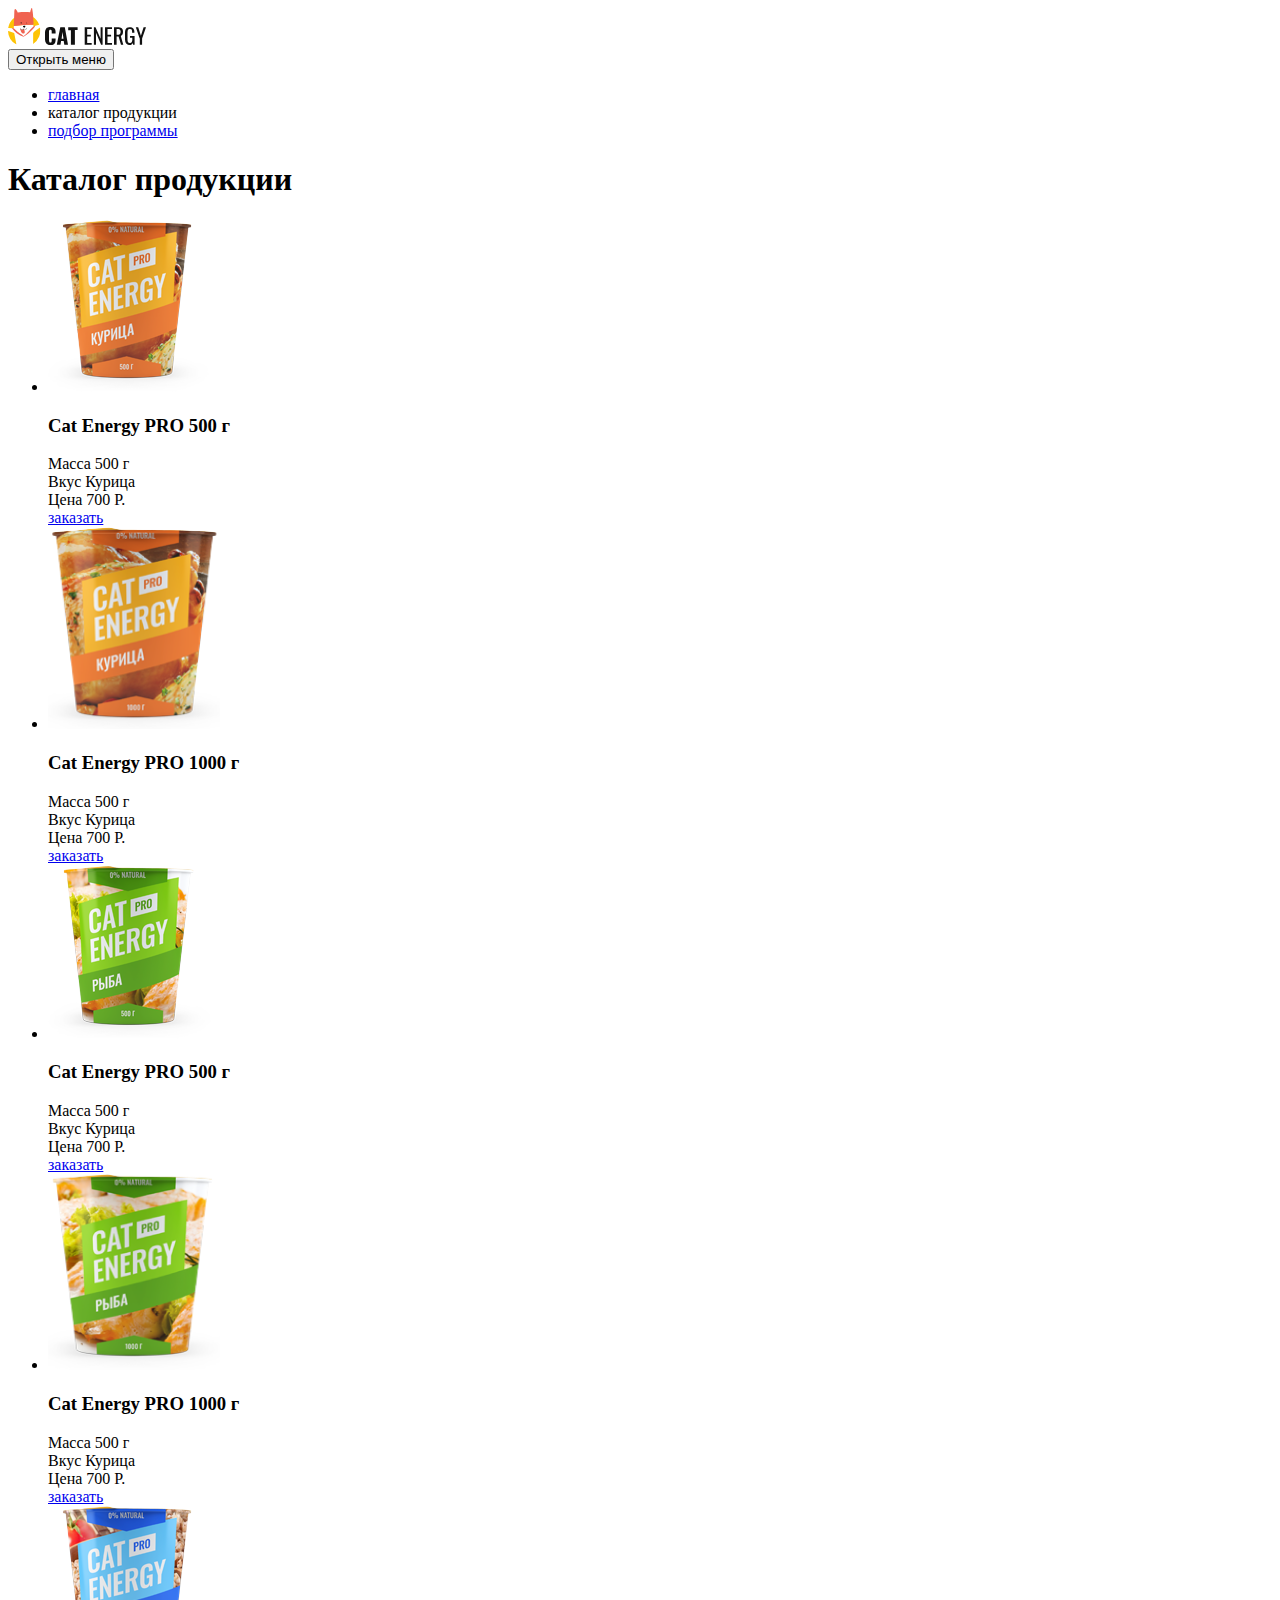
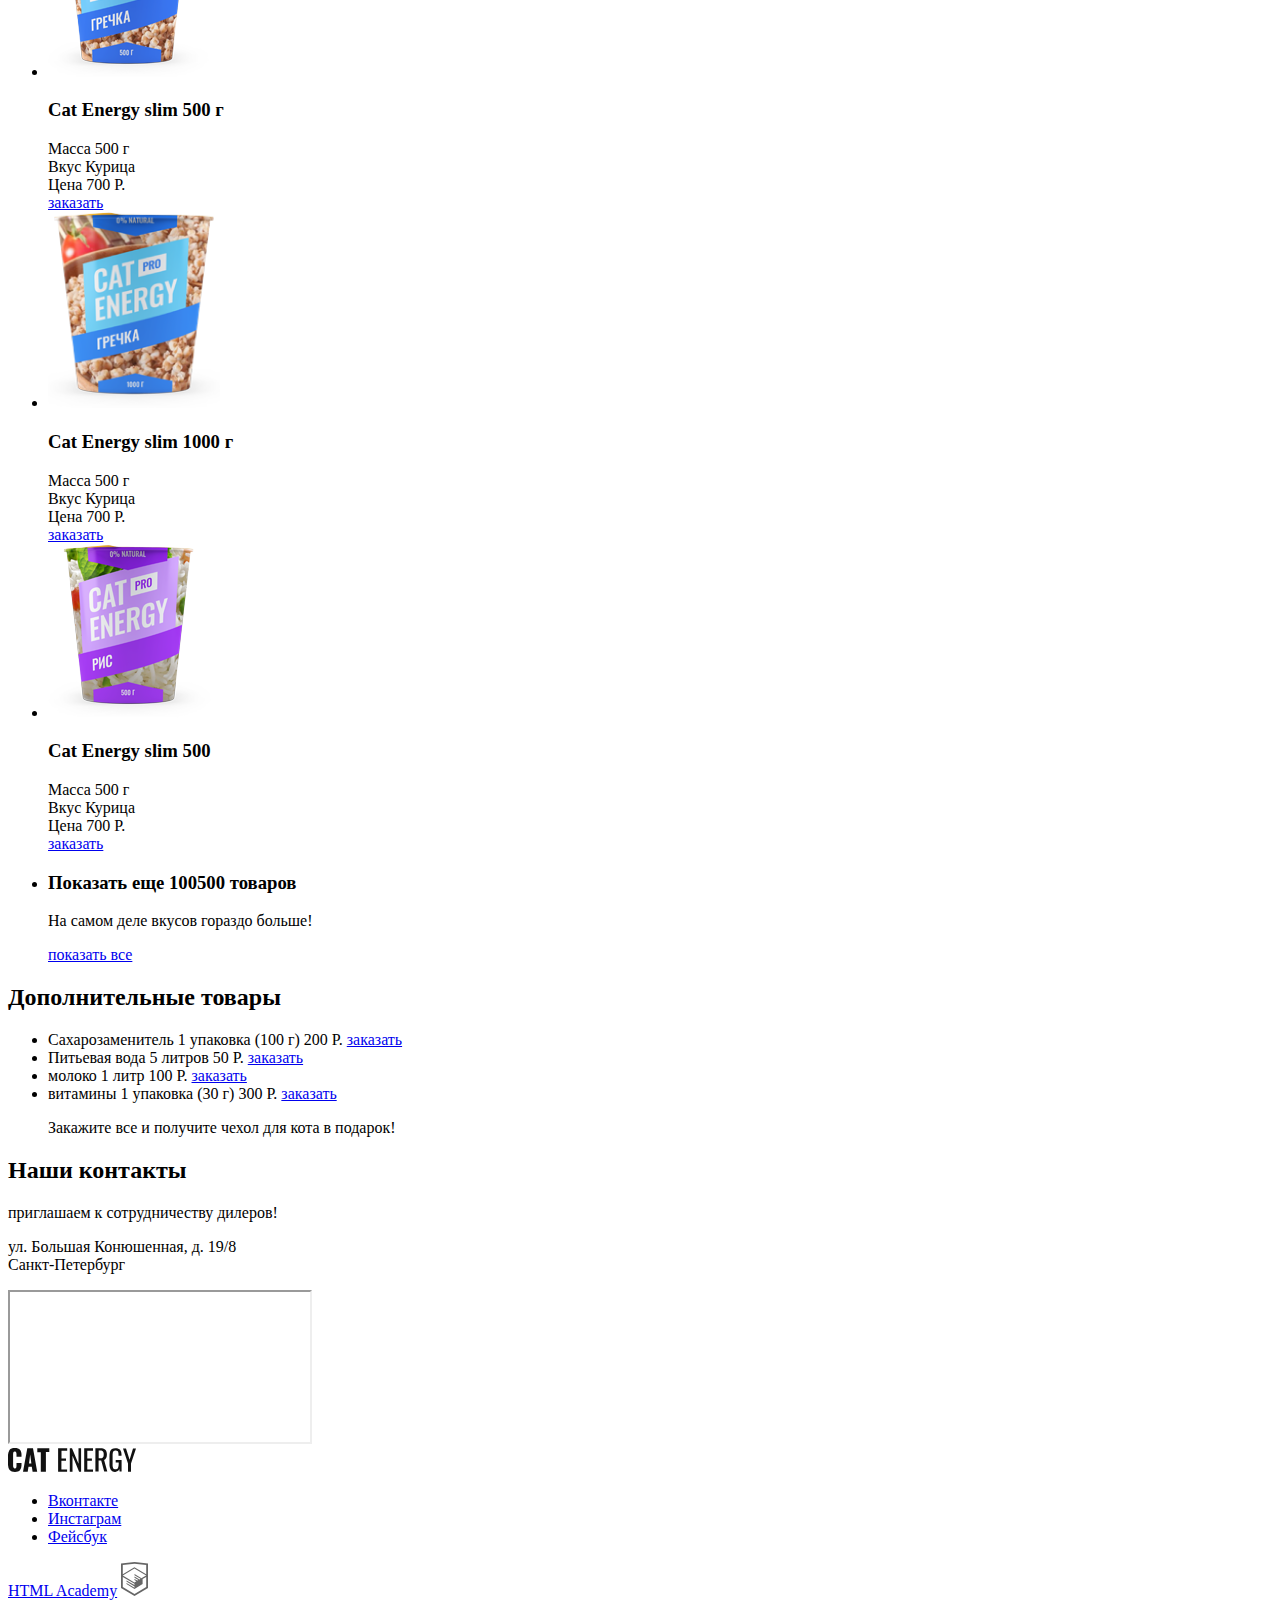
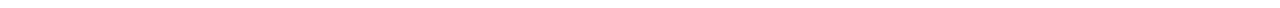
==== source/catalog.html @ 4ee5273d "Разметка внутренних страниц" ====
<!DOCTYPE html>
<html class="page" lang="ru">
  <head>
    <meta charset="utf-8">
    <title>Cat Energy</title>
  </head>
  <body class="page__body wrapper">
    <header class="page-header">
      <a class="page-header__logo">
        <img src="img/header-logo.svg" width="33" height="37" alt="Логотип Cat Energy">
      </a>
      <a class="page-header__logo-two">
        <img src="img/logo-two.svg" alt="Cat Energy">
      </a>
      <nav class="main-nav">
        <button class="main-nav__toggle" type="button">
          <span class="visually-hidden">Открыть меню</span>
        </button>
        <ul class="main-nav__list site-list list-reset">
          <li class="site-list__item">
            <a href="index.html">главная</a>
          </li>
          <li class="site-list__item site-list__item--active">
            <a>каталог продукции</a>
          </li>
          <li class="site-list__item">
            <a href="form.html">подбор программы</a>
          </li>
        </ul>
      </nav>
    </header>
    <main class="main-inner">
      <h1 class="main-inner__title">Каталог продукции</h1>
      <section class="catalog">
        <ul class="catalog__list list-reset">
          <li class="catalog__card">
            <img src="img/catalog/pro-chicken-small.png" alt="Cat Energy PRO 500 г">
            <h3 class="catalog__card-title">Cat Energy PRO 500 г</h3>
            <div class="catalog__card-rows">
              <span class="volume">Масса</span>
              <span class="volume-number">500 г</span>
            </div>
            <div class="catalog__card-rows">
              <span class="taste">Вкус</span>
              <span class="menu">Курица</span>
            </div>
            <div class="catalog__card-rows">
              <span class="price">Цена</span>
              <span class="price-number">700 Р.</span>
            </div>
            <a class="catalog__card-button button-catalog" href="#">заказать</a>
          </li>
          <li class="catalog__card">
            <img src="img/catalog/pro-chicken-big.png" alt="Cat Energy PRO 1000 г">
            <h3 class="catalog__card-title">Cat Energy PRO 1000 г</h3>
            <div class="catalog__card-rows">
              <span class="volume">Масса</span>
              <span class="volume-number">500 г</span>
            </div>
            <div class="catalog__card-rows">
              <span class="taste">Вкус</span>
              <span class="menu">Курица</span>
            </div>
            <div class="catalog__card-rows">
              <span class="price">Цена</span>
              <span class="price-number">700 Р.</span>
            </div>
            <a class="catalog__card-button button-catalog" href="#">заказать</a>
          </li>
          <li class="catalog__card">
            <img src="img/catalog/pro-fish-small.png" alt="Cat Energy PRO 500 г">
            <h3 class="catalog__card-title">Cat Energy PRO 500 г</h3>
            <div class="catalog__card-rows">
              <span class="volume">Масса</span>
              <span class="volume-number">500 г</span>
            </div>
            <div class="catalog__card-rows">
              <span class="taste">Вкус</span>
              <span class="menu">Курица</span>
            </div>
            <div class="catalog__card-rows">
              <span class="price">Цена</span>
              <span class="price-number">700 Р.</span>
            </div>
            <a class="catalog__card-button button-catalog" href="#">заказать</a>
          </li>
          <li class="catalog__card">
            <img src="img/catalog/pro-fish-big.png" alt="Cat Energy PRO 1000 г">
            <h3 class="catalog__card-title">Cat Energy PRO 1000 г</h3>
            <div class="catalog__card-rows">
              <span class="volume">Масса</span>
              <span class="volume-number">500 г</span>
            </div>
            <div class="catalog__card-rows">
              <span class="taste">Вкус</span>
              <span class="menu">Курица</span>
            </div>
            <div class="catalog__card-rows">
              <span class="price">Цена</span>
              <span class="price-number">700 Р.</span>
            </div>
            <a class="catalog__card-button button-catalog" href="#">заказать</a>
          </li>
          <li class="catalog__card">
            <img src="img/catalog/slim-buckwheat-small.png" alt="Cat Energy slim 500 г">
            <h3 class="catalog__card-title">Cat Energy slim 500 г</h3>
            <div class="catalog__card-rows">
              <span class="volume">Масса</span>
              <span class="volume-number">500 г</span>
            </div>
            <div class="catalog__card-rows">
              <span class="taste">Вкус</span>
              <span class="menu">Курица</span>
            </div>
            <div class="catalog__card-rows">
              <span class="price">Цена</span>
              <span class="price-number">700 Р.</span>
            </div>
            <a class="catalog__card-button button-catalog" href="#">заказать</a>
          </li>
          <li class="catalog__card">
            <img src="img/catalog/slim-buckwheat-big.png" alt="Cat Energy slim 1000 г">
            <h3 class="catalog__card-title">Cat Energy slim 1000 г</h3>
            <div class="catalog__card-rows">
              <span class="volume">Масса</span>
              <span class="volume-number">500 г</span>
            </div>
            <div class="catalog__card-rows">
              <span class="taste">Вкус</span>
              <span class="menu">Курица</span>
            </div>
            <div class="catalog__card-rows">
              <span class="price">Цена</span>
              <span class="price-number">700 Р.</span>
            </div>
            <a class="catalog__card-button button-catalog" href="#">заказать</a>
          </li>
          <li class="catalog__card">
            <img src="img/catalog/slim-rice-small.png" alt="Cat Energy slim 500 г">
            <h3 class="catalog__card-title">Cat Energy slim 500</h3>
            <div class="catalog__card-rows">
              <span class="volume">Масса</span>
              <span class="volume-number">500 г</span>
            </div>
            <div class="catalog__card-rows">
              <span class="taste">Вкус</span>
              <span class="menu">Курица</span>
            </div>
            <div class="catalog__card-rows">
              <span class="price">Цена</span>
              <span class="price-number">700 Р.</span>
            </div>
            <a class="catalog__card-button button-catalog" href="#">заказать</a>
          </li>
          <li class="catalog__card catalog__card--show">
            <h3 class="catalog__card-title catalog__card-title--show">Показать еще 100500 товаров</h3>
            <p class="catalog__card-text">На самом деле вкусов гораздо больше!</p>
            <a class="catalog__card-button button-catalog--show" href="#">показать все</a>
          </li>
        </ul>
      </section>
      <section class="extra-products">
        <h2 class="extra-products__title">Дополнительные товары</h2>
        <ul class="extra-products__list list-reset">
          <li class="extra-products__item">
            <span class="extra-products__item-title">Сахарозаменитель</span>
            <span class="extra-products__item-volume">1 упаковка (100 г)</span>
            <span class="extra-products__item-price">200 Р.</span>
            <a class="catalog__card-button extra-products__button" href="#">заказать</a>
          </li>
          <li class="extra-products__item">
            <span class="extra-products__item-title">Питьевая вода</span>
            <span class="extra-products__item-volume">5 литров</span>
            <span class="extra-products__item-price">50 Р.</span>
            <a class="catalog__card-button extra-products__button" href="#">заказать</a>
          </li>
          <li class="extra-products__item">
            <span class="extra-products__item-title">молоко</span>
            <span class="extra-products__item-volume">1 литр</span>
            <span class="extra-products__item-price">100 Р.</span>
            <a class="catalog__card-button extra-products__button" href="#">заказать</a>
          </li>
          <li class="extra-products__item">
            <span class="extra-products__item-title">витамины</span>
            <span class="extra-products__item-volume">1 упаковка (30 г)</span>
            <span class="extra-products__item-price">300 Р.</span>
            <a class="catalog__card-button extra-products__button" href="#">заказать</a>
          </li>
          <div class="order-all">
            <p class="order-all__text">Закажите все и получите чехол для кота в подарок!</p>
          </div>
        </ul>
      </section>
    </main>
    <footer class="page-footer">
      <section class="contacts">
        <h2 class="visually-hidden">Наши контакты</h2>
        <div class="contacts__position">
          <p class="contacts__text">приглашаем к сотрудничеству дилеров!</p>
          <p class="contacts__address">ул. Большая Конюшенная, д. 19/8<br> Санкт-Петербург</p>
        </div>
      </section>
      <div class="page-footer__location">
        <iframe src="//www.google.com/maps/embed?pb=!1m18!1m12!1m3!1d1998.629461548045!2d30.32322444236962!3d59.93829048456305!2m3!1f0!2f0!3f0!3m2!1i1024!2i768!4f13.1!3m3!1m2!1s0x4696310fca145cc1%3A0x42b32648d8238007!2z0JHQvtC70YzRiNCw0Y8g0JrQvtC90Y7RiNC10L3QvdCw0Y8g0YPQuy4sIDE5LzgsINCh0LDQvdC60YIt0J_QtdGC0LXRgNCx0YPRgNCzLCAxOTExODY!5e0!3m2!1sru!2sru!4v1638036275535!5m2!1sru!2sru" allowfullscreen="" loading="lazy"></iframe>
      </div>
      <a class="page-footer__logo">
        <img src="img/footer-logo.svg" alt="Cat Energy">
      </a>
      <div class="page-footer__social social">
        <ul class="social__list list-reset">
          <li class="social__item">
            <a class="social__link social__link--vkontakte" href="https://vk.com/htmlacademy">Вконтакте</a>
          </li>
          <li class="social__item">
            <a class="social__link social__link--instagram" href="https://www.instagram.com/htmlacademy">Инстаграм</a>
          </li>
          <li class="social__item">
            <a class="social__link social__link--facebook" href="https://www.facebook.com/htmlacademy">Фейсбук</a>
          </li>
        </ul>
      </div>
      <div class="page-footer__copyright copyright">
        <a class="copyright__link" href="https://htmlacademy.ru/intensive/adaptive">HTML Academy</a>
        <a class="copyright__link-logo" href="https://htmlacademy.ru/intensive/adaptive">
          <img src="img/footer-logo-html.svg" alt="Логотип HTML Academy">
        </a>
      </div>
    </footer>
  </body>
</html>
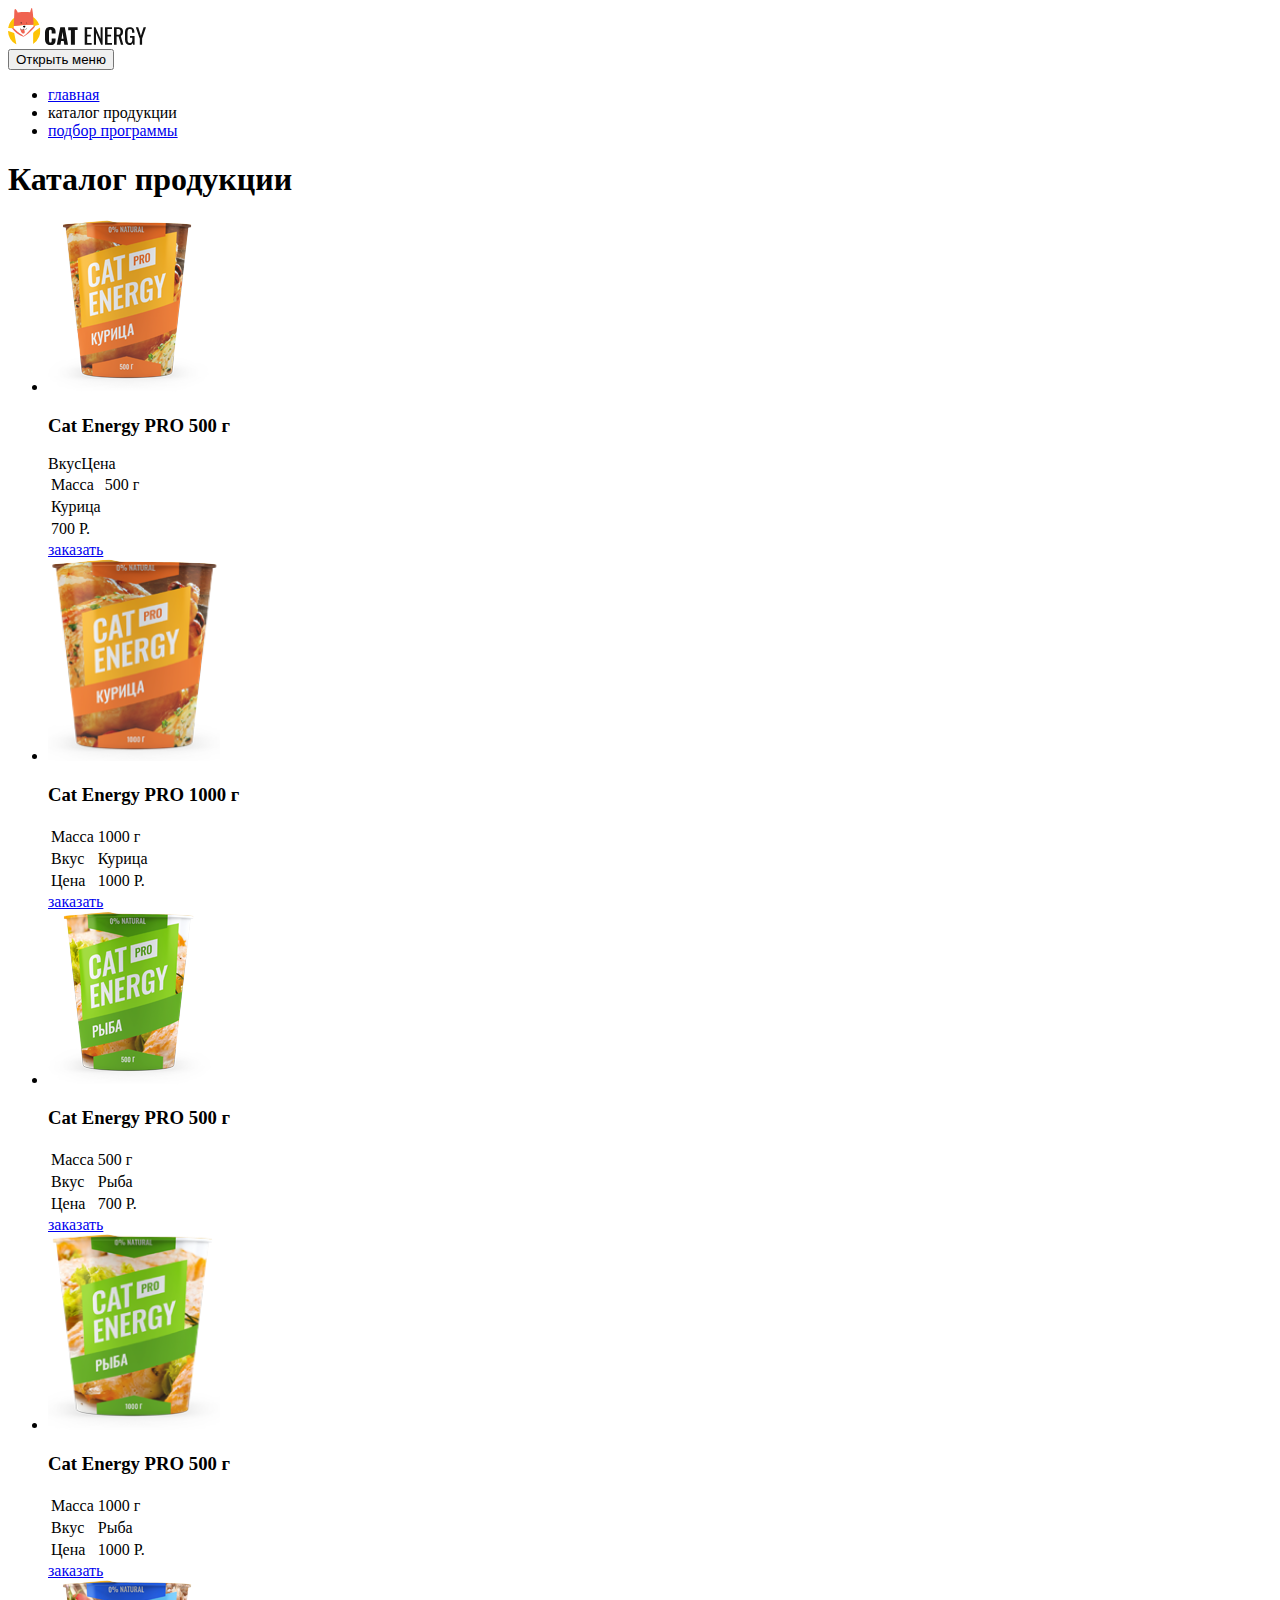
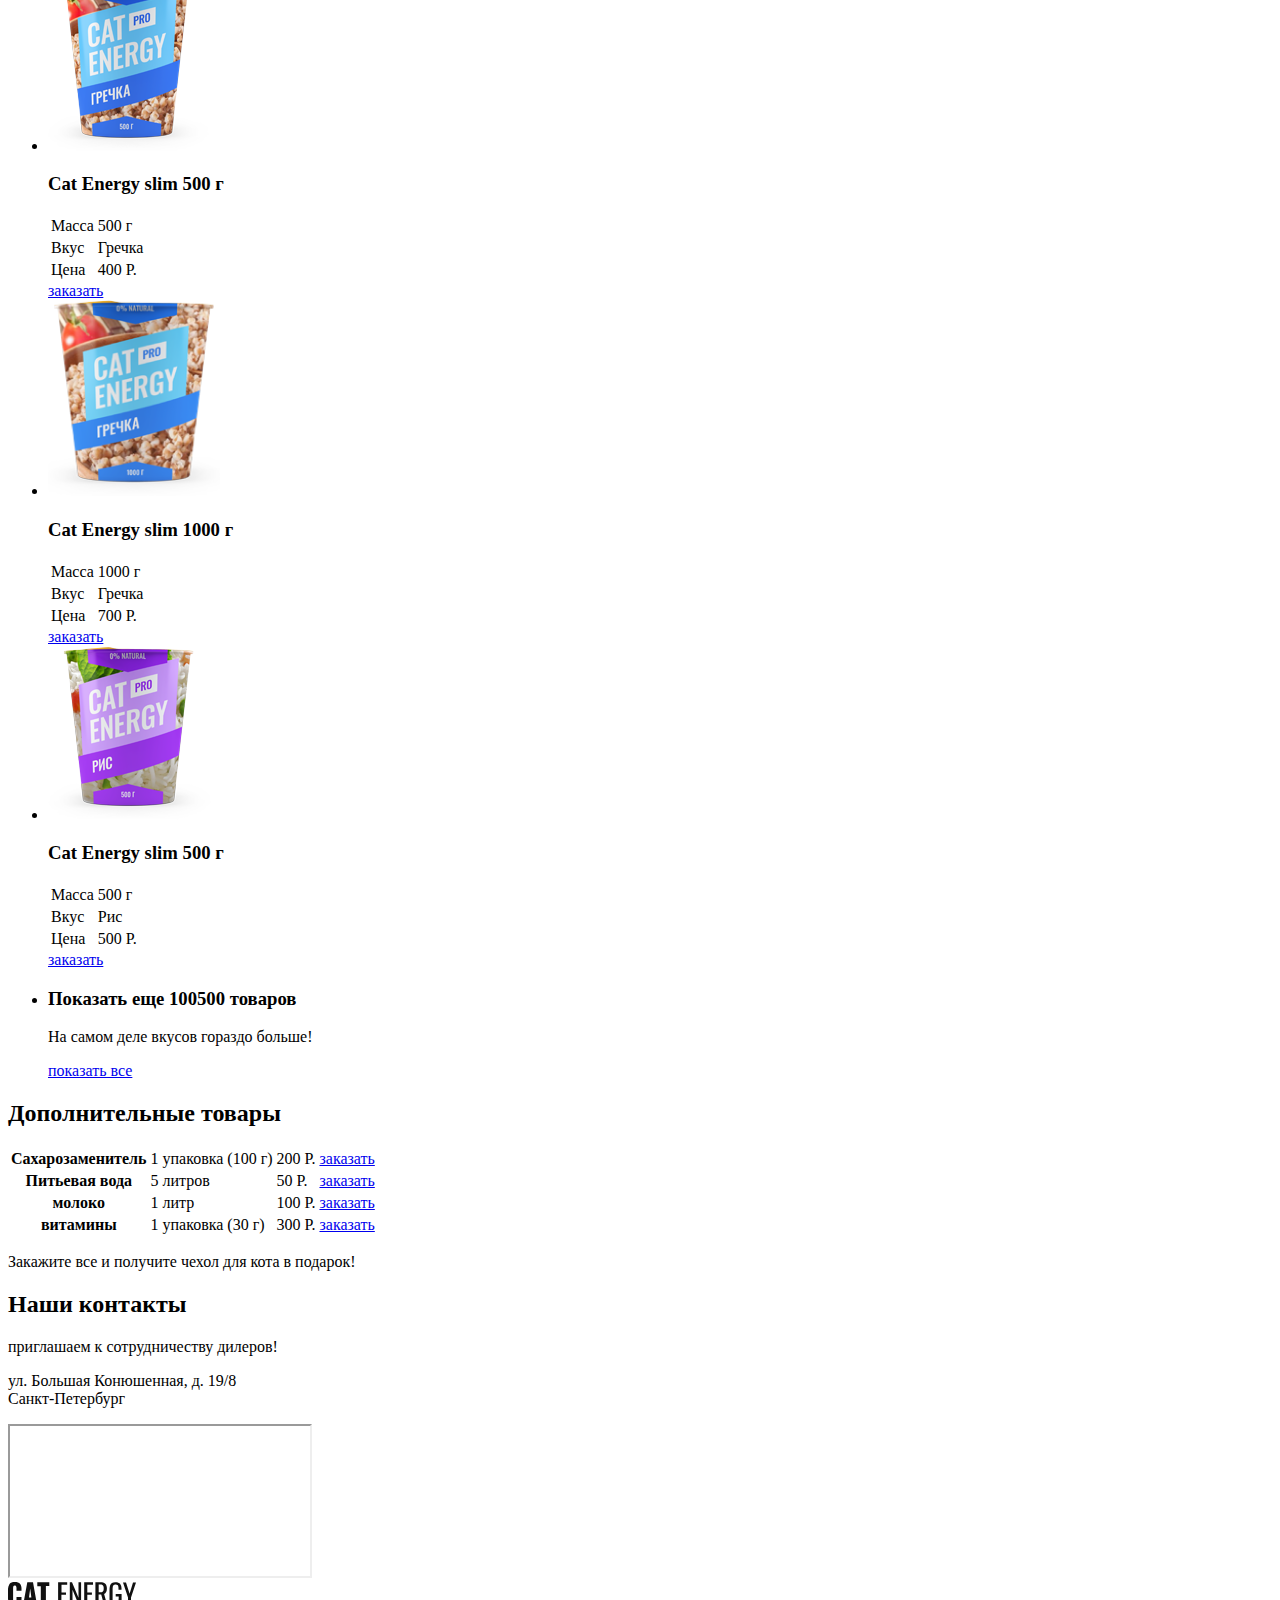
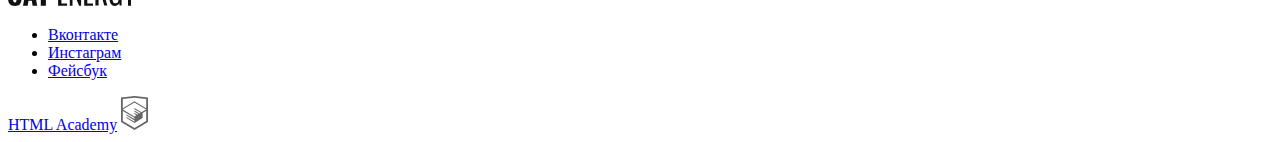
==== commit f2caf092: "Разметка внутренних страниц доработка" ====
--- a/source/catalog.html
+++ b/source/catalog.html
@@ -34,197 +34,245 @@
       <section class="catalog">
         <ul class="catalog__list list-reset">
           <li class="catalog__card">
-            <img src="img/catalog/pro-chicken-small.png" alt="Cat Energy PRO 500 г">
-            <h3 class="catalog__card-title">Cat Energy PRO 500 г</h3>
-            <div class="catalog__card-rows">
-              <span class="volume">Масса</span>
-              <span class="volume-number">500 г</span>
-            </div>
-            <div class="catalog__card-rows">
-              <span class="taste">Вкус</span>
-              <span class="menu">Курица</span>
-            </div>
-            <div class="catalog__card-rows">
-              <span class="price">Цена</span>
-              <span class="price-number">700 Р.</span>
-            </div>
-            <a class="catalog__card-button button-catalog" href="#">заказать</a>
-          </li>
-          <li class="catalog__card">
-            <img src="img/catalog/pro-chicken-big.png" alt="Cat Energy PRO 1000 г">
-            <h3 class="catalog__card-title">Cat Energy PRO 1000 г</h3>
-            <div class="catalog__card-rows">
-              <span class="volume">Масса</span>
-              <span class="volume-number">500 г</span>
-            </div>
-            <div class="catalog__card-rows">
-              <span class="taste">Вкус</span>
-              <span class="menu">Курица</span>
-            </div>
-            <div class="catalog__card-rows">
-              <span class="price">Цена</span>
-              <span class="price-number">700 Р.</span>
-            </div>
-            <a class="catalog__card-button button-catalog" href="#">заказать</a>
-          </li>
-          <li class="catalog__card">
-            <img src="img/catalog/pro-fish-small.png" alt="Cat Energy PRO 500 г">
-            <h3 class="catalog__card-title">Cat Energy PRO 500 г</h3>
-            <div class="catalog__card-rows">
-              <span class="volume">Масса</span>
-              <span class="volume-number">500 г</span>
-            </div>
-            <div class="catalog__card-rows">
-              <span class="taste">Вкус</span>
-              <span class="menu">Курица</span>
-            </div>
-            <div class="catalog__card-rows">
-              <span class="price">Цена</span>
-              <span class="price-number">700 Р.</span>
-            </div>
-            <a class="catalog__card-button button-catalog" href="#">заказать</a>
-          </li>
-          <li class="catalog__card">
-            <img src="img/catalog/pro-fish-big.png" alt="Cat Energy PRO 1000 г">
-            <h3 class="catalog__card-title">Cat Energy PRO 1000 г</h3>
-            <div class="catalog__card-rows">
-              <span class="volume">Масса</span>
-              <span class="volume-number">500 г</span>
-            </div>
-            <div class="catalog__card-rows">
-              <span class="taste">Вкус</span>
-              <span class="menu">Курица</span>
-            </div>
-            <div class="catalog__card-rows">
-              <span class="price">Цена</span>
-              <span class="price-number">700 Р.</span>
-            </div>
-            <a class="catalog__card-button button-catalog" href="#">заказать</a>
-          </li>
-          <li class="catalog__card">
-            <img src="img/catalog/slim-buckwheat-small.png" alt="Cat Energy slim 500 г">
-            <h3 class="catalog__card-title">Cat Energy slim 500 г</h3>
-            <div class="catalog__card-rows">
-              <span class="volume">Масса</span>
-              <span class="volume-number">500 г</span>
-            </div>
-            <div class="catalog__card-rows">
-              <span class="taste">Вкус</span>
-              <span class="menu">Курица</span>
-            </div>
-            <div class="catalog__card-rows">
-              <span class="price">Цена</span>
-              <span class="price-number">700 Р.</span>
-            </div>
-            <a class="catalog__card-button button-catalog" href="#">заказать</a>
-          </li>
-          <li class="catalog__card">
-            <img src="img/catalog/slim-buckwheat-big.png" alt="Cat Energy slim 1000 г">
-            <h3 class="catalog__card-title">Cat Energy slim 1000 г</h3>
-            <div class="catalog__card-rows">
-              <span class="volume">Масса</span>
-              <span class="volume-number">500 г</span>
-            </div>
-            <div class="catalog__card-rows">
-              <span class="taste">Вкус</span>
-              <span class="menu">Курица</span>
-            </div>
-            <div class="catalog__card-rows">
-              <span class="price">Цена</span>
-              <span class="price-number">700 Р.</span>
-            </div>
-            <a class="catalog__card-button button-catalog" href="#">заказать</a>
-          </li>
-          <li class="catalog__card">
-            <img src="img/catalog/slim-rice-small.png" alt="Cat Energy slim 500 г">
-            <h3 class="catalog__card-title">Cat Energy slim 500</h3>
-            <div class="catalog__card-rows">
-              <span class="volume">Масса</span>
-              <span class="volume-number">500 г</span>
-            </div>
-            <div class="catalog__card-rows">
-              <span class="taste">Вкус</span>
-              <span class="menu">Курица</span>
-            </div>
-            <div class="catalog__card-rows">
-              <span class="price">Цена</span>
-              <span class="price-number">700 Р.</span>
-            </div>
-            <a class="catalog__card-button button-catalog" href="#">заказать</a>
+            <div class="catalog__card-img">
+              <img src="img/catalog/pro-chicken-small.png" alt="Cat Energy PRO 500 г">
+            </div>
+            <div class="catalog__card-legend">
+              <h3 class="catalog__card-title">Cat Energy PRO 500 г</h3>
+              <table class="catalog__card-table">
+                <tr class="catalog__card-rows">
+                  <td class="catalog__card-volume">Масса</td>
+                  <td class="catalog__card-number">500 г</td>
+                </tr>
+                <tr class="catalog__card-rows>
+                  <td class="catalog__card-taste">Вкус</td>
+                  <td class="catalog__card-menu">Курица</td>
+                </tr>
+                <tr class="catalog__card-rows>
+                  <td class="catalog__card-price">Цена</td>
+                  <td class="catalog__card-price-number">700 Р.</td>
+                </tr>
+              </table>
+            </div>
+            <a class="catalog__card-button button" href="#">заказать</a>
+          </li>
+          <li class="catalog__card">
+            <div class="catalog__card-img">
+              <img src="img/catalog/pro-chicken-big.png" alt="Cat Energy PRO 1000 г">
+            </div>
+            <div class="catalog__card-legend">
+              <h3 class="catalog__card-title">Cat Energy PRO 1000 г</h3>
+              <table class="catalog__card-table">
+                <tr class="catalog__card-rows">
+                  <td class="catalog__card-volume">Масса</td>
+                  <td class="catalog__card-number">1000 г</td>
+                </tr>
+                <tr class="catalog__card-rows">
+                  <td class="catalog__card-taste">Вкус</td>
+                  <td class="catalog__card-menu">Курица</td>
+                </tr>
+                <tr class="catalog__card-rows">
+                  <td class="catalog__card-price">Цена</td>
+                  <td class="catalog__card-price-number">1000 Р.</td>
+                </tr>
+              </table>
+            </div>
+            <a class="catalog__card-button button" href="#">заказать</a>
+          </li>
+          <li class="catalog__card">
+            <div class="catalog__card-img">
+              <img src="img/catalog/pro-fish-small.png" alt="Cat Energy PRO 500 г">
+            </div>
+            <div class="catalog__card-legend">
+              <h3 class="catalog__card-title">Cat Energy PRO 500 г</h3>
+              <table class="catalog__card-table">
+                <tr class="catalog__card-rows">
+                  <td class="catalog__card-volume"">Масса</td>
+                  <td class="catalog__card-number">500 г</td>
+                </tr>
+                <tr class="catalog__card-rows">
+                  <td class="catalog__card-taste">Вкус</td>
+                  <td class="catalog__card-menu">Рыба</td>
+                </tr>
+                <tr class="catalog__card-rows">
+                  <td class="catalog__card-price">Цена</td>
+                  <td class="catalog__card-price-number">700 Р.</td>
+                </tr>
+              </table>
+            </div>
+            <a class="catalog__card-button button" href="#">заказать</a>
+          </li>
+          <li class="catalog__card">
+            <div class="catalog__card-img">
+              <img src="img/catalog/pro-fish-big.png" alt="Cat Energy PRO 1000 г">
+            </div>
+            <div class="catalog__card-legend">
+              <h3 class="catalog__card-title">Cat Energy PRO 500 г</h3>
+              <table class="catalog__card-table">
+                <tr class="catalog__card-rows">
+                  <td class="catalog__card-volume">Масса</td>
+                  <td class="catalog__card-number">1000 г</td>
+                </tr>
+                <tr class="catalog__card-rows">
+                  <td class="catalog__card-taste">Вкус</td>
+                  <td class="catalog__card-menu">Рыба</td>
+                </tr>
+                <tr class="catalog__card-rows">
+                  <td class="catalog__card-price">Цена</td>
+                  <td class="catalog__card-price-number">1000 Р.</td>
+                </tr>
+              </table>
+            </div>
+            <a class="catalog__card-button button" href="#">заказать</a>
+          </li>
+          <li class="catalog__card">
+            <div class="catalog__card-img">
+              <img src="img/catalog/slim-buckwheat-small.png" alt="Cat Energy slim 500 г">
+            </div>
+            <div class="catalog__card-legend">
+              <h3 class="catalog__card-title">Cat Energy slim 500 г</h3>
+              <table class="catalog__card-table">
+                <tr class="catalog__card-rows">
+                  <td class="catalog__card-volume">Масса</td>
+                  <td class="catalog__card-number">500 г</td>
+                </tr>
+                <tr class="catalog__card-rows">
+                  <td class="catalog__card-taste">Вкус</td>
+                  <td class="catalog__card-menu">Гречка</td>
+                </tr>
+                <tr class="catalog__card-rows">
+                  <td class="catalog__card-price">Цена</td>
+                  <td class="catalog__card-price-number">400 Р.</td>
+                </tr>
+              </table>
+            </div>
+            <a class="catalog__card-button button" href="#">заказать</a>
+          </li>
+          <li class="catalog__card">
+            <div class="catalog__card-img">
+              <img src="img/catalog/slim-buckwheat-big.png" alt="Cat Energy slim 1000 г">
+            </div>
+            <div class="catalog__card-legend">
+              <h3 class="catalog__card-title">Cat Energy slim 1000 г</h3>
+              <table class="catalog__card-table">
+                <tr class="catalog__card-rows">
+                  <td class="catalog__card-volume">Масса</td>
+                  <td class="catalog__card-number">1000 г</td>
+                </tr>
+                <tr class="catalog__card-rows">
+                  <td class="catalog__card-taste">Вкус</td>
+                  <td class="catalog__card-menu">Гречка</td>
+                </tr>
+                <tr class="catalog__card-rows">
+                  <td class="catalog__card-price">Цена</td>
+                  <td class="catalog__card-price-number">700 Р.</td>
+                </tr>
+              </table>
+            </div>
+            <a class="catalog__card-button button" href="#">заказать</a>
+          </li>
+          <li class="catalog__card">
+            <div class="catalog__card-img">
+              <img src="img/catalog/slim-rice-small.png" alt="Cat Energy slim 500 г">
+            </div>
+            <div class="catalog__card-legend">
+              <h3 class="catalog__card-title">Cat Energy slim 500 г</h3>
+              <table class="catalog__card-table">
+                <tr class="catalog__card-rows">
+                  <td class="catalog__card-volume">Масса</td>
+                  <td class="catalog__card-number">500 г</td>
+                </tr>
+                <tr class="catalog__card-rows">
+                  <td class="catalog__card-taste">Вкус</td>
+                  <td class="catalog__card-menu">Рис</td>
+                </tr>
+                <tr class="catalog__card-rows">
+                  <td class="catalog__card-price">Цена</td>
+                  <td class="catalog__card-price-number">500 Р.</td>
+                </tr>
+              </table>
+            </div>
+            <a class="catalog__card-button button" href="#">заказать</a>
           </li>
           <li class="catalog__card catalog__card--show">
             <h3 class="catalog__card-title catalog__card-title--show">Показать еще 100500 товаров</h3>
             <p class="catalog__card-text">На самом деле вкусов гораздо больше!</p>
-            <a class="catalog__card-button button-catalog--show" href="#">показать все</a>
+            <a class="catalog__card-button button button--show" href="#">показать все</a>
           </li>
         </ul>
       </section>
       <section class="extra-products">
         <h2 class="extra-products__title">Дополнительные товары</h2>
-        <ul class="extra-products__list list-reset">
-          <li class="extra-products__item">
-            <span class="extra-products__item-title">Сахарозаменитель</span>
-            <span class="extra-products__item-volume">1 упаковка (100 г)</span>
-            <span class="extra-products__item-price">200 Р.</span>
-            <a class="catalog__card-button extra-products__button" href="#">заказать</a>
-          </li>
-          <li class="extra-products__item">
-            <span class="extra-products__item-title">Питьевая вода</span>
-            <span class="extra-products__item-volume">5 литров</span>
-            <span class="extra-products__item-price">50 Р.</span>
-            <a class="catalog__card-button extra-products__button" href="#">заказать</a>
-          </li>
-          <li class="extra-products__item">
-            <span class="extra-products__item-title">молоко</span>
-            <span class="extra-products__item-volume">1 литр</span>
-            <span class="extra-products__item-price">100 Р.</span>
-            <a class="catalog__card-button extra-products__button" href="#">заказать</a>
-          </li>
-          <li class="extra-products__item">
-            <span class="extra-products__item-title">витамины</span>
-            <span class="extra-products__item-volume">1 упаковка (30 г)</span>
-            <span class="extra-products__item-price">300 Р.</span>
-            <a class="catalog__card-button extra-products__button" href="#">заказать</a>
-          </li>
-          <div class="order-all">
-            <p class="order-all__text">Закажите все и получите чехол для кота в подарок!</p>
-          </div>
-        </ul>
+        <table class="extra-products__table">
+          <tr class="extra-products__item">
+            <th class="extra-products__item-title">Сахарозаменитель</th>
+            <td class="extra-products__item-volume">1 упаковка (100 г)</td>
+            <td class="extra-products__item-price">200 Р.</td>
+            <td><a class="button extra-products__button" href="#">заказать</a></td>
+          </tr>
+          <tr class="extra-products__item">
+            <th class="extra-products__item-title">Питьевая вода</th>
+            <td class="extra-products__item-volume">5 литров</td>
+            <td class="extra-products__item-price">50 Р.</td>
+            <td><a class="button extra-products__button" href="#">заказать</a></td>
+          </tr>
+          <tr class="extra-products__item">
+            <th class="extra-products__item-title">молоко</th>
+            <td class="extra-products__item-volume">1 литр</td>
+            <td class="extra-products__item-price">100 Р.</td>
+            <td><a class="button extra-products__button" href="#">заказать</a></td>
+          </tr>
+          <tr class="extra-products__item">
+            <th class="extra-products__item-title">витамины</th>
+            <td class="extra-products__item-volume">1 упаковка (30 г)</td>
+            <td class="extra-products__item-price">300 Р.</td>
+            <td><a class="button extra-products__button" href="#">заказать</a></td>
+          </tr>
+        </table>
+        <div class="order-all">
+          <p class="order-all__text">Закажите все и получите чехол для кота в подарок!</p>
+        </div>
       </section>
     </main>
-    <footer class="page-footer">
+    <footer class="footer">
       <section class="contacts">
         <h2 class="visually-hidden">Наши контакты</h2>
-        <div class="contacts__position">
-          <p class="contacts__text">приглашаем к сотрудничеству дилеров!</p>
-          <p class="contacts__address">ул. Большая Конюшенная, д. 19/8<br> Санкт-Петербург</p>
-        </div>
-      </section>
-      <div class="page-footer__location">
-        <iframe src="//www.google.com/maps/embed?pb=!1m18!1m12!1m3!1d1998.629461548045!2d30.32322444236962!3d59.93829048456305!2m3!1f0!2f0!3f0!3m2!1i1024!2i768!4f13.1!3m3!1m2!1s0x4696310fca145cc1%3A0x42b32648d8238007!2z0JHQvtC70YzRiNCw0Y8g0JrQvtC90Y7RiNC10L3QvdCw0Y8g0YPQuy4sIDE5LzgsINCh0LDQvdC60YIt0J_QtdGC0LXRgNCx0YPRgNCzLCAxOTExODY!5e0!3m2!1sru!2sru!4v1638036275535!5m2!1sru!2sru" allowfullscreen="" loading="lazy"></iframe>
-      </div>
-      <a class="page-footer__logo">
-        <img src="img/footer-logo.svg" alt="Cat Energy">
-      </a>
-      <div class="page-footer__social social">
-        <ul class="social__list list-reset">
-          <li class="social__item">
-            <a class="social__link social__link--vkontakte" href="https://vk.com/htmlacademy">Вконтакте</a>
-          </li>
-          <li class="social__item">
-            <a class="social__link social__link--instagram" href="https://www.instagram.com/htmlacademy">Инстаграм</a>
-          </li>
-          <li class="social__item">
-            <a class="social__link social__link--facebook" href="https://www.facebook.com/htmlacademy">Фейсбук</a>
-          </li>
-        </ul>
-      </div>
-      <div class="page-footer__copyright copyright">
-        <a class="copyright__link" href="https://htmlacademy.ru/intensive/adaptive">HTML Academy</a>
-        <a class="copyright__link-logo" href="https://htmlacademy.ru/intensive/adaptive">
-          <img src="img/footer-logo-html.svg" alt="Логотип HTML Academy">
-        </a>
-      </div>
+        <div class="contacts__wrapper">
+          <div class="contacts__position">
+            <p class="contacts__text">приглашаем к сотрудничеству дилеров!</p>
+            <p class="contacts__address">ул. Большая Конюшенная, д. 19/8<br> Санкт-Петербург</p>
+          </div>
+        </div>
+        <div class="page-footer__location">
+          <iframe src="//www.google.com/maps/embed?pb=!1m18!1m12!1m3!1d1998.629461548045!2d30.32322444236962!3d59.93829048456305!2m3!1f0!2f0!3f0!3m2!1i1024!2i768!4f13.1!3m3!1m2!1s0x4696310fca145cc1%3A0x42b32648d8238007!2z0JHQvtC70YzRiNCw0Y8g0JrQvtC90Y7RiNC10L3QvdCw0Y8g0YPQuy4sIDE5LzgsINCh0LDQvdC60YIt0J_QtdGC0LXRgNCx0YPRgNCzLCAxOTExODY!5e0!3m2!1sru!2sru!4v1638036275535!5m2!1sru!2sru" allowfullscreen="" loading="lazy"></iframe>
+        </div>
+      </section>
+      <section class="footer__container">
+        <div class="footer-logo-container">
+          <a class="footer__logo">
+            <img src="img/footer-logo.svg" alt="Cat Energy">
+          </a>
+        </div>
+        <div class="footer__social social">
+          <ul class="social__list list-reset">
+            <li class="social__item">
+              <a class="social__link social__link--vkontakte" href="https://vk.com/htmlacademy">Вконтакте</a>
+            </li>
+            <li class="social__item">
+              <a class="social__link social__link--instagram" href="https://www.instagram.com/htmlacademy">Инстаграм</a>
+            </li>
+            <li class="social__item">
+              <a class="social__link social__link--facebook" href="https://www.facebook.com/htmlacademy">Фейсбук</a>
+            </li>
+          </ul>
+        </div>
+        <div class="footer__copyright copyright">
+          <a class="copyright__link" href="https://htmlacademy.ru/intensive/adaptive">HTML Academy</a>
+          <a class="copyright__link-logo" href="https://htmlacademy.ru/intensive/adaptive">
+            <img src="img/footer-logo-html.svg" alt="Логотип HTML Academy">
+          </a>
+        </div>
+      </section>
     </footer>
   </body>
 </html>
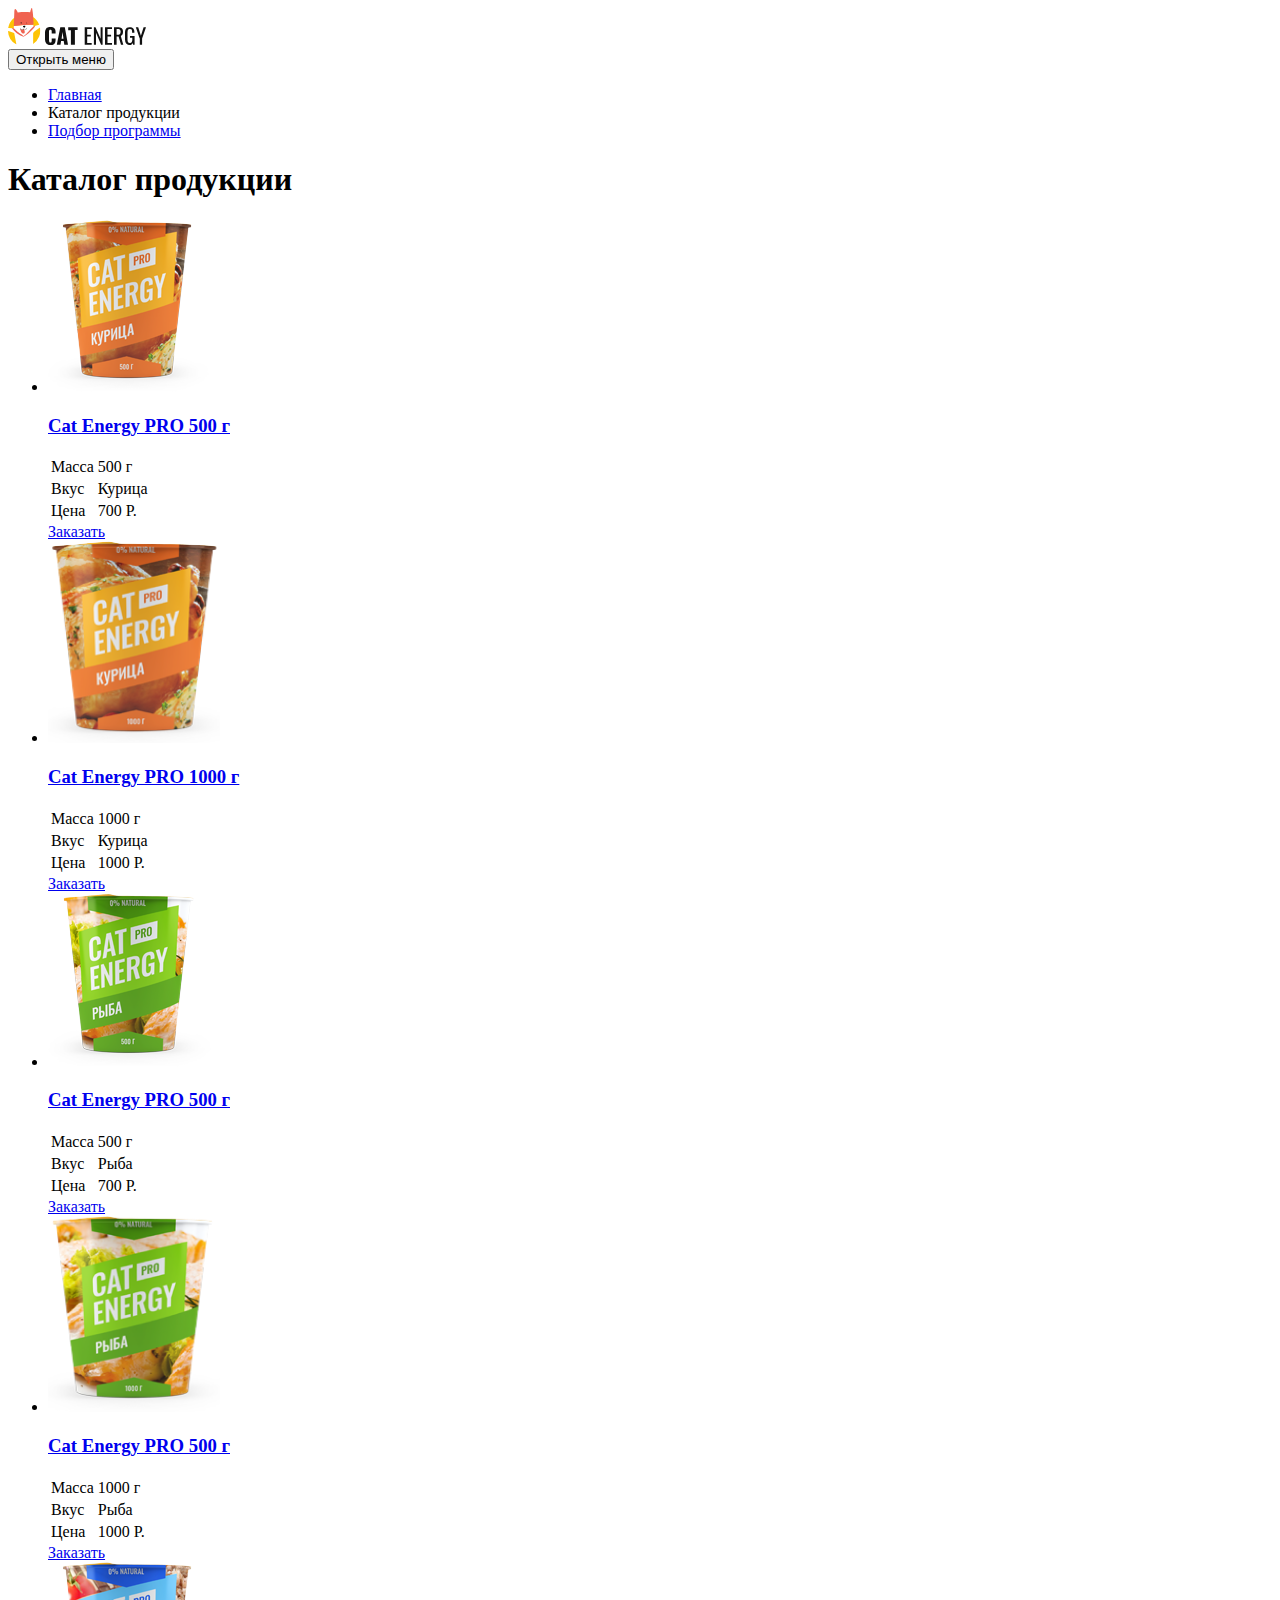
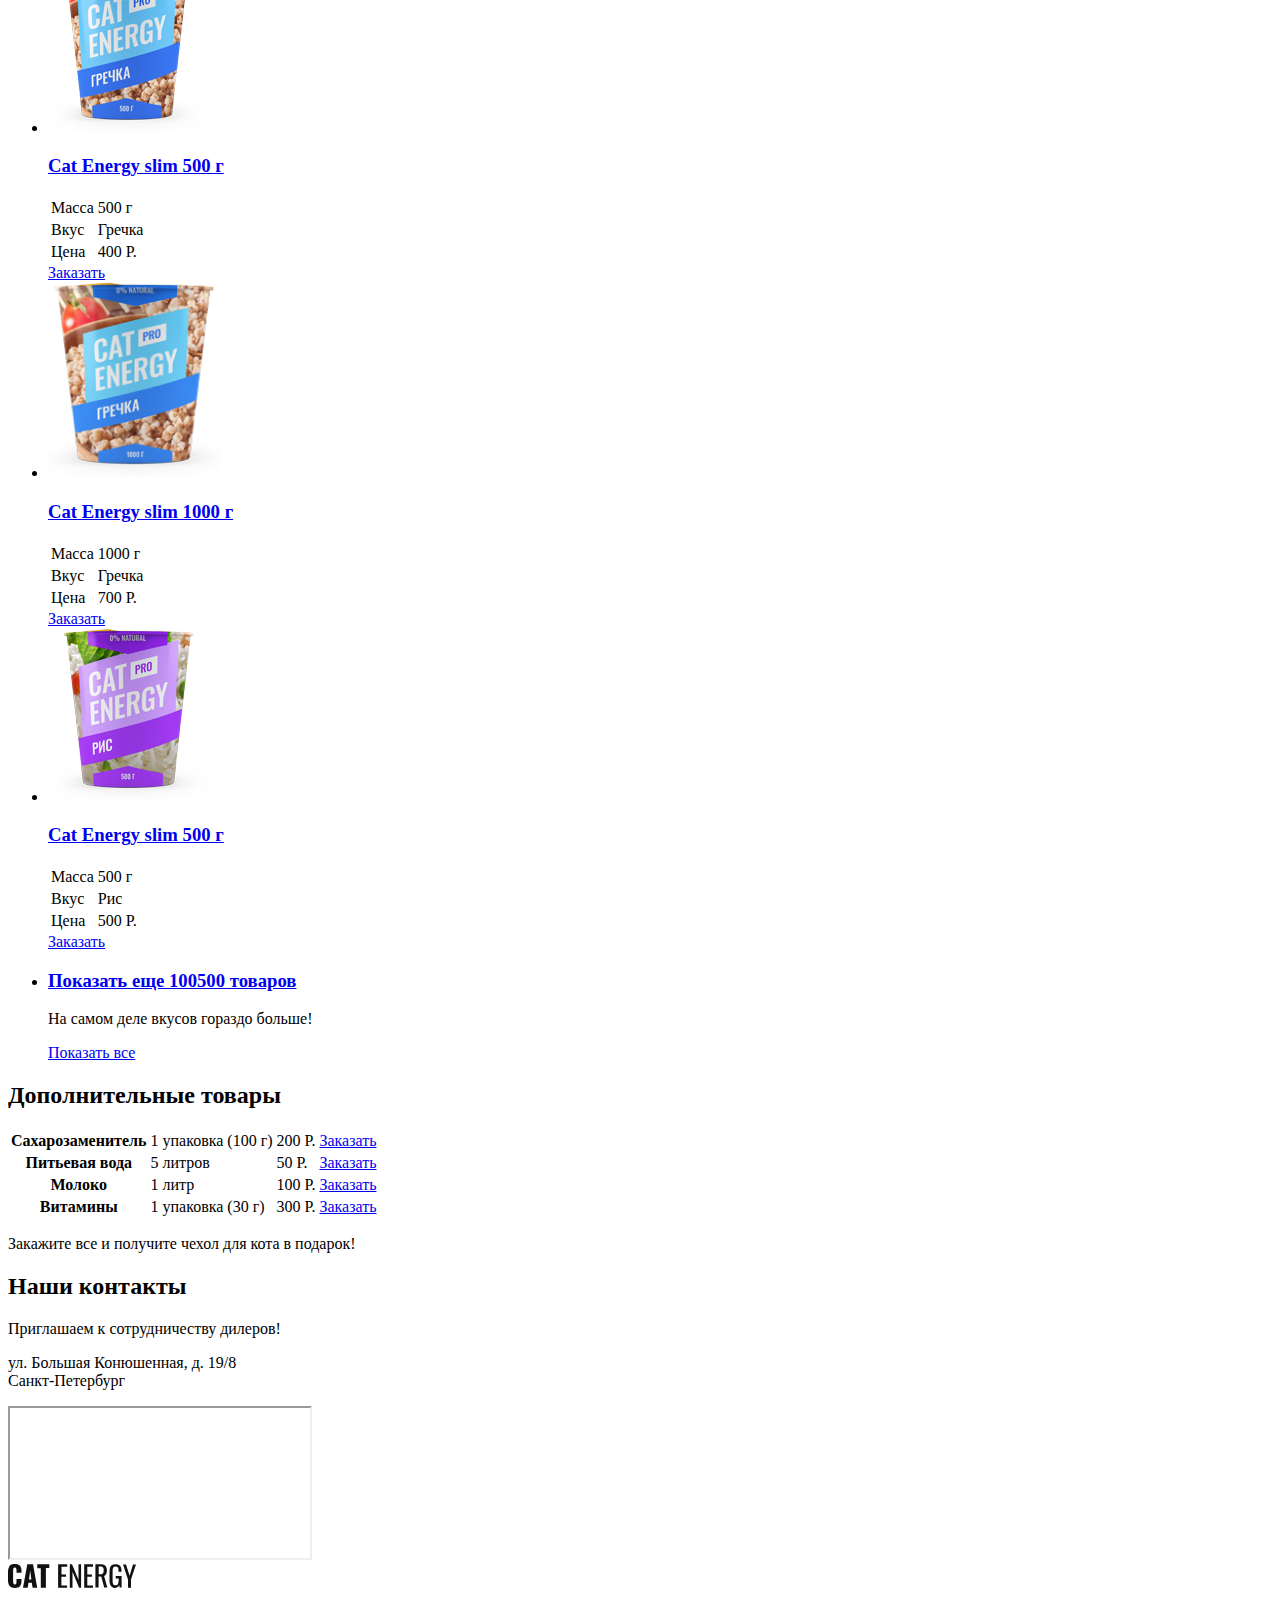
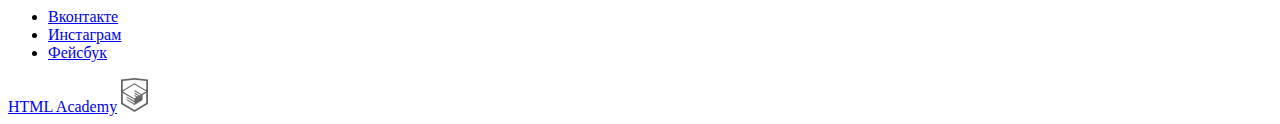
==== commit 0c6ac974: "Стилизация всех страниц" ====
--- a/source/catalog.html
+++ b/source/catalog.html
@@ -3,9 +3,10 @@
   <head>
     <meta charset="utf-8">
     <title>Cat Energy</title>
+    <link rel="stylesheet" href="css/style.css">
   </head>
-  <body class="page__body wrapper">
-    <header class="page-header">
+  <body class="page__body">
+    <header class="page-header wrapper">
       <a class="page-header__logo">
         <img src="img/header-logo.svg" width="33" height="37" alt="Логотип Cat Energy">
       </a>
@@ -18,50 +19,54 @@
         </button>
         <ul class="main-nav__list site-list list-reset">
           <li class="site-list__item">
-            <a href="index.html">главная</a>
+            <a href="index.html">Главная</a>
           </li>
           <li class="site-list__item site-list__item--active">
-            <a>каталог продукции</a>
+            <a>Каталог продукции</a>
           </li>
           <li class="site-list__item">
-            <a href="form.html">подбор программы</a>
+            <a href="form.html">Подбор программы</a>
           </li>
         </ul>
       </nav>
     </header>
-    <main class="main-inner">
+    <main class="main-inner wrapper">
       <h1 class="main-inner__title">Каталог продукции</h1>
       <section class="catalog">
         <ul class="catalog__list list-reset">
           <li class="catalog__card">
-            <div class="catalog__card-img">
+            <a class="catalog__card-img" href="#">
               <img src="img/catalog/pro-chicken-small.png" alt="Cat Energy PRO 500 г">
-            </div>
-            <div class="catalog__card-legend">
-              <h3 class="catalog__card-title">Cat Energy PRO 500 г</h3>
-              <table class="catalog__card-table">
-                <tr class="catalog__card-rows">
-                  <td class="catalog__card-volume">Масса</td>
-                  <td class="catalog__card-number">500 г</td>
-                </tr>
-                <tr class="catalog__card-rows>
+            </a>
+            <div class="catalog__card-legend">
+              <a class="catalog__card-link" href="#">
+                <h3>Cat Energy PRO 500 г</h3>
+              </a>
+              <table class="catalog__card-table">
+                <tr class="catalog__card-rows">
+                  <td class="catalog__card-volume">Масса</td>
+                  <td class="catalog__card-number">500 г</td>
+                </tr>
+                <tr class="catalog__card-rows">
                   <td class="catalog__card-taste">Вкус</td>
                   <td class="catalog__card-menu">Курица</td>
                 </tr>
-                <tr class="catalog__card-rows>
+                <tr class="catalog__card-rows">
                   <td class="catalog__card-price">Цена</td>
                   <td class="catalog__card-price-number">700 Р.</td>
                 </tr>
               </table>
             </div>
-            <a class="catalog__card-button button" href="#">заказать</a>
-          </li>
-          <li class="catalog__card">
-            <div class="catalog__card-img">
+            <a class="catalog__card-button button" href="#">Заказать</a>
+          </li>
+          <li class="catalog__card">
+            <a class="catalog__card-img" href="#">
               <img src="img/catalog/pro-chicken-big.png" alt="Cat Energy PRO 1000 г">
-            </div>
-            <div class="catalog__card-legend">
-              <h3 class="catalog__card-title">Cat Energy PRO 1000 г</h3>
+            </a>
+            <div class="catalog__card-legend">
+              <a class="catalog__card-link" href="#">
+                <h3>Cat Energy PRO 1000 г</h3>
+              </a>
               <table class="catalog__card-table">
                 <tr class="catalog__card-rows">
                   <td class="catalog__card-volume">Масса</td>
@@ -77,14 +82,16 @@
                 </tr>
               </table>
             </div>
-            <a class="catalog__card-button button" href="#">заказать</a>
-          </li>
-          <li class="catalog__card">
-            <div class="catalog__card-img">
+            <a class="catalog__card-button button" href="#">Заказать</a>
+          </li>
+          <li class="catalog__card">
+            <a class="catalog__card-img" href="#">
               <img src="img/catalog/pro-fish-small.png" alt="Cat Energy PRO 500 г">
-            </div>
-            <div class="catalog__card-legend">
-              <h3 class="catalog__card-title">Cat Energy PRO 500 г</h3>
+            </a>
+            <div class="catalog__card-legend">
+              <a class="catalog__card-link" href="#">
+                <h3>Cat Energy PRO 500 г</h3>
+              </a>
               <table class="catalog__card-table">
                 <tr class="catalog__card-rows">
                   <td class="catalog__card-volume"">Масса</td>
@@ -100,14 +107,16 @@
                 </tr>
               </table>
             </div>
-            <a class="catalog__card-button button" href="#">заказать</a>
-          </li>
-          <li class="catalog__card">
-            <div class="catalog__card-img">
+            <a class="catalog__card-button button" href="#">Заказать</a>
+          </li>
+          <li class="catalog__card">
+            <a class="catalog__card-img" href="#">
               <img src="img/catalog/pro-fish-big.png" alt="Cat Energy PRO 1000 г">
-            </div>
-            <div class="catalog__card-legend">
-              <h3 class="catalog__card-title">Cat Energy PRO 500 г</h3>
+            </a>
+            <div class="catalog__card-legend">
+              <a class="catalog__card-link" href="#">
+                <h3>Cat Energy PRO 500 г</h3>
+              </a>
               <table class="catalog__card-table">
                 <tr class="catalog__card-rows">
                   <td class="catalog__card-volume">Масса</td>
@@ -123,14 +132,16 @@
                 </tr>
               </table>
             </div>
-            <a class="catalog__card-button button" href="#">заказать</a>
-          </li>
-          <li class="catalog__card">
-            <div class="catalog__card-img">
+            <a class="catalog__card-button button" href="#">Заказать</a>
+          </li>
+          <li class="catalog__card">
+            <a class="catalog__card-img" href="#">
               <img src="img/catalog/slim-buckwheat-small.png" alt="Cat Energy slim 500 г">
-            </div>
-            <div class="catalog__card-legend">
-              <h3 class="catalog__card-title">Cat Energy slim 500 г</h3>
+            </a>
+            <div class="catalog__card-legend">
+              <a class="catalog__card-link" href="#">
+                <h3>Cat Energy slim 500 г</h3>
+              </a>
               <table class="catalog__card-table">
                 <tr class="catalog__card-rows">
                   <td class="catalog__card-volume">Масса</td>
@@ -146,14 +157,16 @@
                 </tr>
               </table>
             </div>
-            <a class="catalog__card-button button" href="#">заказать</a>
-          </li>
-          <li class="catalog__card">
-            <div class="catalog__card-img">
+            <a class="catalog__card-button button" href="#">Заказать</a>
+          </li>
+          <li class="catalog__card">
+            <a class="catalog__card-img" href="#">
               <img src="img/catalog/slim-buckwheat-big.png" alt="Cat Energy slim 1000 г">
-            </div>
-            <div class="catalog__card-legend">
-              <h3 class="catalog__card-title">Cat Energy slim 1000 г</h3>
+            </a>
+            <div class="catalog__card-legend">
+              <a class="catalog__card-link" href="#">
+                <h3>Cat Energy slim 1000 г</h3>
+              </a>
               <table class="catalog__card-table">
                 <tr class="catalog__card-rows">
                   <td class="catalog__card-volume">Масса</td>
@@ -169,14 +182,16 @@
                 </tr>
               </table>
             </div>
-            <a class="catalog__card-button button" href="#">заказать</a>
-          </li>
-          <li class="catalog__card">
-            <div class="catalog__card-img">
+            <a class="catalog__card-button button" href="#">Заказать</a>
+          </li>
+          <li class="catalog__card">
+            <a class="catalog__card-img" href="#">
               <img src="img/catalog/slim-rice-small.png" alt="Cat Energy slim 500 г">
-            </div>
-            <div class="catalog__card-legend">
-              <h3 class="catalog__card-title">Cat Energy slim 500 г</h3>
+            </a>
+            <div class="catalog__card-legend">
+              <a class="catalog__card-link" href="#">
+                <h3>Cat Energy slim 500 г</h3>
+              </a>
               <table class="catalog__card-table">
                 <tr class="catalog__card-rows">
                   <td class="catalog__card-volume">Масса</td>
@@ -192,12 +207,14 @@
                 </tr>
               </table>
             </div>
-            <a class="catalog__card-button button" href="#">заказать</a>
+            <a class="catalog__card-button button" href="#">Заказать</a>
           </li>
           <li class="catalog__card catalog__card--show">
-            <h3 class="catalog__card-title catalog__card-title--show">Показать еще 100500 товаров</h3>
+            <a class="catalog__card-link" href="#">
+              <h3 class="catalog__card-title--show">Показать еще 100500 товаров</h3>
+            </a>
             <p class="catalog__card-text">На самом деле вкусов гораздо больше!</p>
-            <a class="catalog__card-button button button--show" href="#">показать все</a>
+            <a class="catalog__card-button button button--show" href="#">Показать все</a>
           </li>
         </ul>
       </section>
@@ -208,25 +225,25 @@
             <th class="extra-products__item-title">Сахарозаменитель</th>
             <td class="extra-products__item-volume">1 упаковка (100 г)</td>
             <td class="extra-products__item-price">200 Р.</td>
-            <td><a class="button extra-products__button" href="#">заказать</a></td>
+            <td><a class="button extra-products__button" href="#">Заказать</a></td>
           </tr>
           <tr class="extra-products__item">
             <th class="extra-products__item-title">Питьевая вода</th>
             <td class="extra-products__item-volume">5 литров</td>
             <td class="extra-products__item-price">50 Р.</td>
-            <td><a class="button extra-products__button" href="#">заказать</a></td>
-          </tr>
-          <tr class="extra-products__item">
-            <th class="extra-products__item-title">молоко</th>
+            <td><a class="button extra-products__button" href="#">Заказать</a></td>
+          </tr>
+          <tr class="extra-products__item">
+            <th class="extra-products__item-title">Молоко</th>
             <td class="extra-products__item-volume">1 литр</td>
             <td class="extra-products__item-price">100 Р.</td>
-            <td><a class="button extra-products__button" href="#">заказать</a></td>
-          </tr>
-          <tr class="extra-products__item">
-            <th class="extra-products__item-title">витамины</th>
+            <td><a class="button extra-products__button" href="#">Заказать</a></td>
+          </tr>
+          <tr class="extra-products__item">
+            <th class="extra-products__item-title">Витамины</th>
             <td class="extra-products__item-volume">1 упаковка (30 г)</td>
             <td class="extra-products__item-price">300 Р.</td>
-            <td><a class="button extra-products__button" href="#">заказать</a></td>
+            <td><a class="button extra-products__button" href="#">Заказать</a></td>
           </tr>
         </table>
         <div class="order-all">
@@ -239,16 +256,16 @@
         <h2 class="visually-hidden">Наши контакты</h2>
         <div class="contacts__wrapper">
           <div class="contacts__position">
-            <p class="contacts__text">приглашаем к сотрудничеству дилеров!</p>
+            <p class="contacts__text">Приглашаем к сотрудничеству дилеров!</p>
             <p class="contacts__address">ул. Большая Конюшенная, д. 19/8<br> Санкт-Петербург</p>
           </div>
         </div>
-        <div class="page-footer__location">
+        <div class="footer__location">
           <iframe src="//www.google.com/maps/embed?pb=!1m18!1m12!1m3!1d1998.629461548045!2d30.32322444236962!3d59.93829048456305!2m3!1f0!2f0!3f0!3m2!1i1024!2i768!4f13.1!3m3!1m2!1s0x4696310fca145cc1%3A0x42b32648d8238007!2z0JHQvtC70YzRiNCw0Y8g0JrQvtC90Y7RiNC10L3QvdCw0Y8g0YPQuy4sIDE5LzgsINCh0LDQvdC60YIt0J_QtdGC0LXRgNCx0YPRgNCzLCAxOTExODY!5e0!3m2!1sru!2sru!4v1638036275535!5m2!1sru!2sru" allowfullscreen="" loading="lazy"></iframe>
         </div>
       </section>
       <section class="footer__container">
-        <div class="footer-logo-container">
+        <div class="footer__logo-container">
           <a class="footer__logo">
             <img src="img/footer-logo.svg" alt="Cat Energy">
           </a>
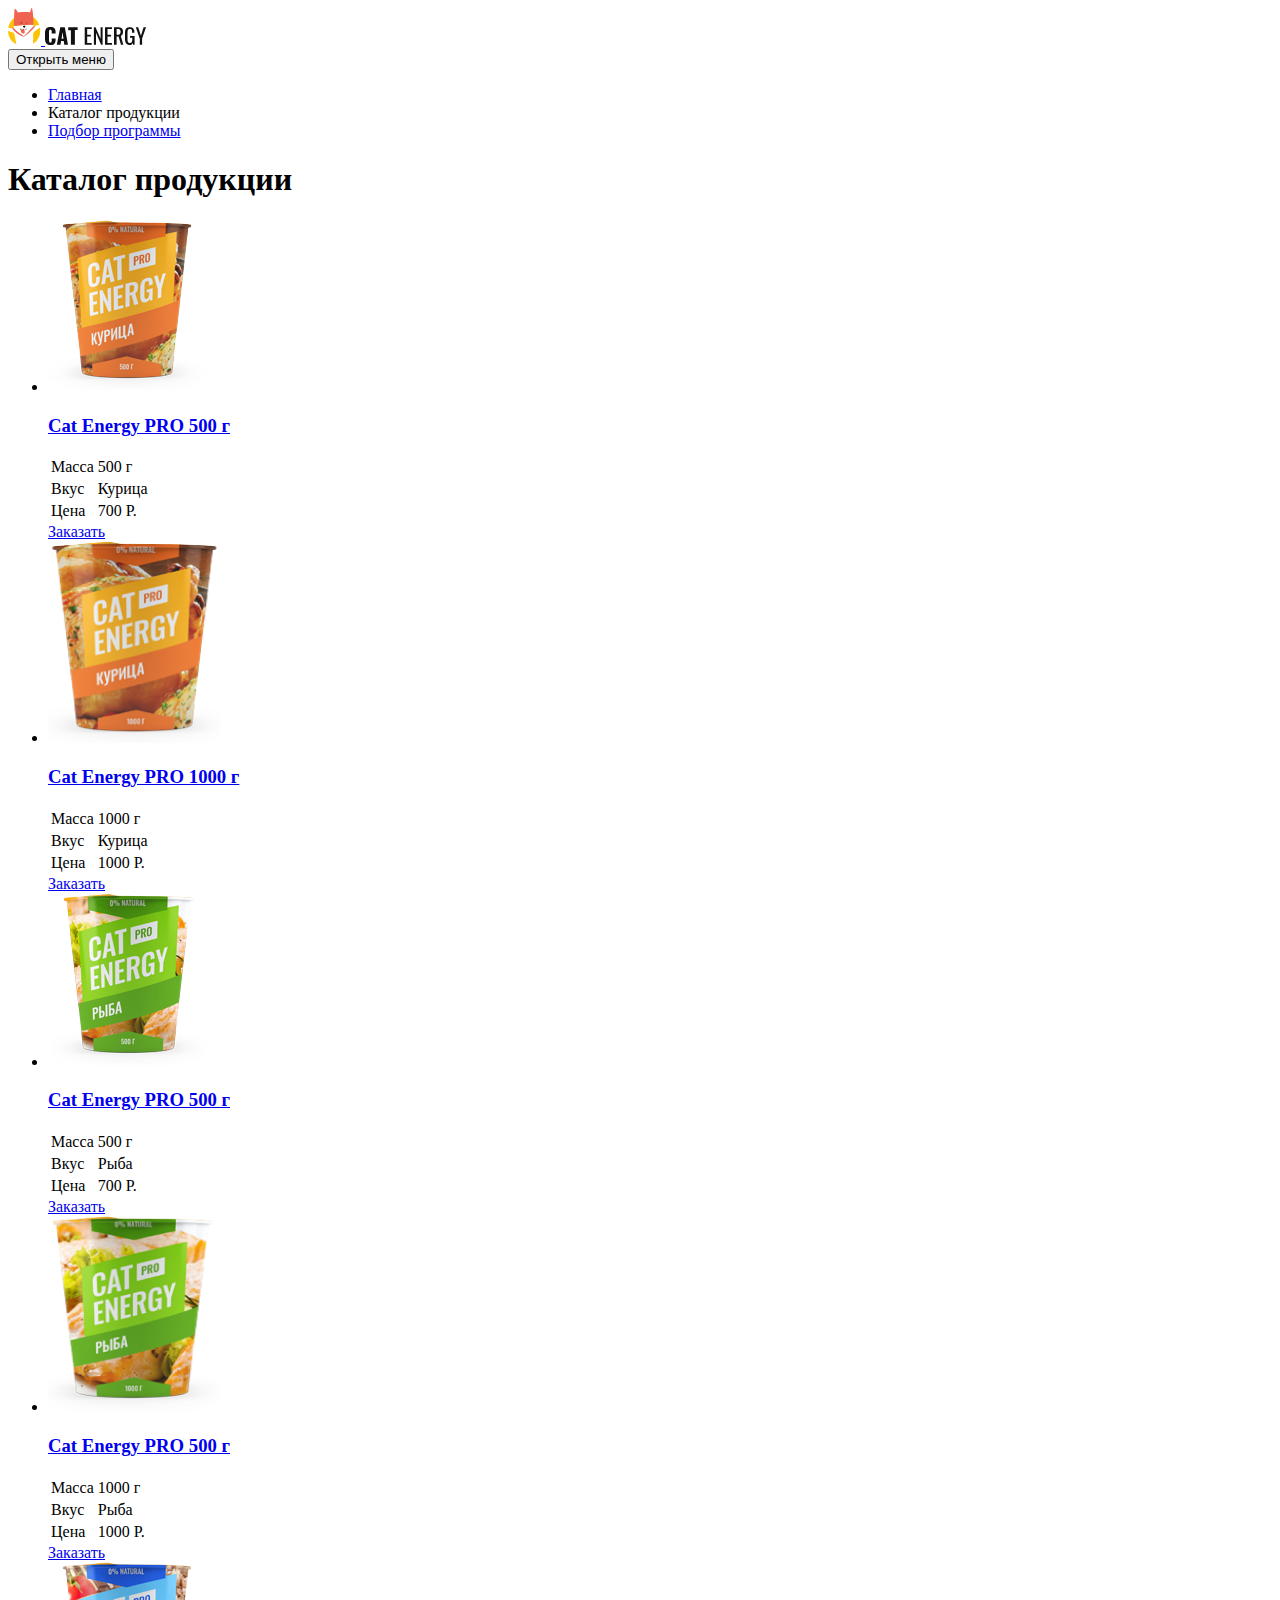
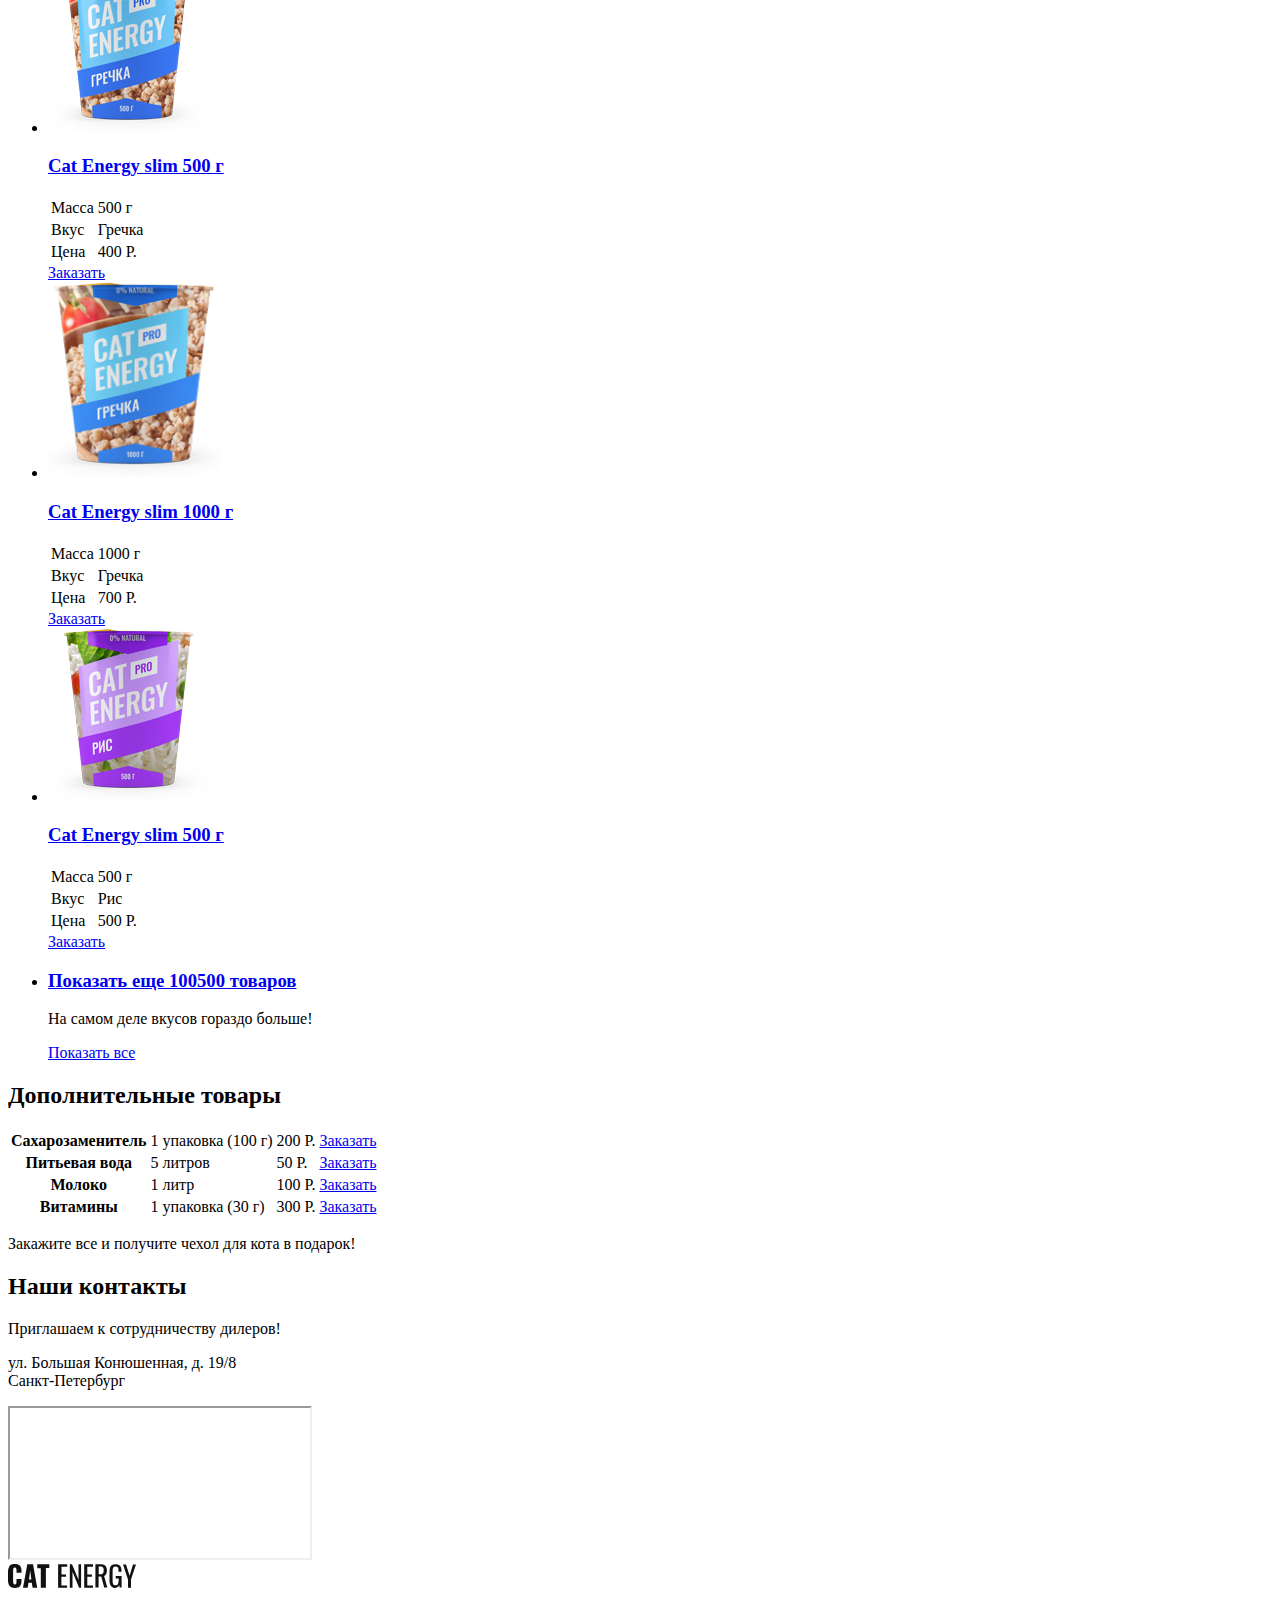
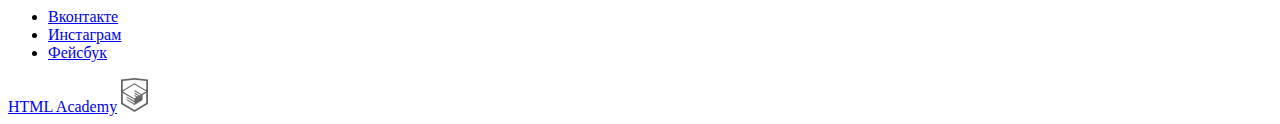
==== commit 0481845d: "Стилизация всех страниц доработка" ====
--- a/source/catalog.html
+++ b/source/catalog.html
@@ -7,24 +7,24 @@
   </head>
   <body class="page__body">
     <header class="page-header wrapper">
-      <a class="page-header__logo">
+      <a class="page-header__logo" href="index.html">
         <img src="img/header-logo.svg" width="33" height="37" alt="Логотип Cat Energy">
       </a>
-      <a class="page-header__logo-two">
+      <a class="page-header__logo-two" href="index.html">
         <img src="img/logo-two.svg" alt="Cat Energy">
       </a>
       <nav class="main-nav">
         <button class="main-nav__toggle" type="button">
           <span class="visually-hidden">Открыть меню</span>
         </button>
-        <ul class="main-nav__list site-list list-reset">
-          <li class="site-list__item">
+        <ul class="main-nav__list list-reset">
+          <li class="main-nav__item">
             <a href="index.html">Главная</a>
           </li>
-          <li class="site-list__item site-list__item--active">
+          <li class="main-nav__item main-nav__item--active">
             <a>Каталог продукции</a>
           </li>
-          <li class="site-list__item">
+          <li class="main-nav__item">
             <a href="form.html">Подбор программы</a>
           </li>
         </ul>
@@ -33,257 +33,257 @@
     <main class="main-inner wrapper">
       <h1 class="main-inner__title">Каталог продукции</h1>
       <section class="catalog">
-        <ul class="catalog__list list-reset">
-          <li class="catalog__card">
-            <a class="catalog__card-img" href="#">
+        <ul class="catalog-list list-reset">
+          <li class="catalog-item">
+            <a class="catalog-item__img" href="#">
               <img src="img/catalog/pro-chicken-small.png" alt="Cat Energy PRO 500 г">
             </a>
-            <div class="catalog__card-legend">
-              <a class="catalog__card-link" href="#">
+            <div class="catalog-item__legend">
+              <a class="catalog-item__link" href="#">
                 <h3>Cat Energy PRO 500 г</h3>
               </a>
-              <table class="catalog__card-table">
-                <tr class="catalog__card-rows">
-                  <td class="catalog__card-volume">Масса</td>
-                  <td class="catalog__card-number">500 г</td>
-                </tr>
-                <tr class="catalog__card-rows">
-                  <td class="catalog__card-taste">Вкус</td>
-                  <td class="catalog__card-menu">Курица</td>
-                </tr>
-                <tr class="catalog__card-rows">
-                  <td class="catalog__card-price">Цена</td>
-                  <td class="catalog__card-price-number">700 Р.</td>
-                </tr>
-              </table>
-            </div>
-            <a class="catalog__card-button button" href="#">Заказать</a>
-          </li>
-          <li class="catalog__card">
-            <a class="catalog__card-img" href="#">
+              <table class="catalog-item__table">
+                <tr class="catalog-item__table-rows">
+                  <td class="catalog-item__table-volume">Масса</td>
+                  <td class="catalog-item__table-number">500 г</td>
+                </tr>
+                <tr class="catalog-item__table-rows">
+                  <td class="catalog-item__table-taste">Вкус</td>
+                  <td class="catalog-item__table-menu">Курица</td>
+                </tr>
+                <tr class="catalog-item__table-rows">
+                  <td class="catalog-item__table-price">Цена</td>
+                  <td class="catalog-item__table-price-number">700 Р.</td>
+                </tr>
+              </table>
+            </div>
+            <a class="catalog-item__button button" href="#">Заказать</a>
+          </li>
+          <li class="catalog-item">
+            <a class="catalog-item__img" href="#">
               <img src="img/catalog/pro-chicken-big.png" alt="Cat Energy PRO 1000 г">
             </a>
-            <div class="catalog__card-legend">
-              <a class="catalog__card-link" href="#">
+            <div class="catalog-item__legend">
+              <a class="catalog-item__link" href="#">
                 <h3>Cat Energy PRO 1000 г</h3>
               </a>
-              <table class="catalog__card-table">
-                <tr class="catalog__card-rows">
-                  <td class="catalog__card-volume">Масса</td>
-                  <td class="catalog__card-number">1000 г</td>
-                </tr>
-                <tr class="catalog__card-rows">
-                  <td class="catalog__card-taste">Вкус</td>
-                  <td class="catalog__card-menu">Курица</td>
-                </tr>
-                <tr class="catalog__card-rows">
-                  <td class="catalog__card-price">Цена</td>
-                  <td class="catalog__card-price-number">1000 Р.</td>
-                </tr>
-              </table>
-            </div>
-            <a class="catalog__card-button button" href="#">Заказать</a>
-          </li>
-          <li class="catalog__card">
-            <a class="catalog__card-img" href="#">
+              <table class="catalog-item__table">
+                <tr class="catalog-item__table-rows">
+                  <td class="catalog-item__table-volume">Масса</td>
+                  <td class="catalog-item__table-number">1000 г</td>
+                </tr>
+                <tr class="catalog-item__table-rows">
+                  <td class="catalog-item__table-taste">Вкус</td>
+                  <td class="catalog-item__table-menu">Курица</td>
+                </tr>
+                <tr class="catalog-item__table-rows">
+                  <td class="catalog-item__table-price">Цена</td>
+                  <td class="catalog-item__table-price-number">1000 Р.</td>
+                </tr>
+              </table>
+            </div>
+            <a class="catalog-item__button button" href="#">Заказать</a>
+          </li>
+          <li class="catalog-item">
+            <a class="catalog-item__img" href="#">
               <img src="img/catalog/pro-fish-small.png" alt="Cat Energy PRO 500 г">
             </a>
-            <div class="catalog__card-legend">
-              <a class="catalog__card-link" href="#">
+            <div class="catalog-item__legend">
+              <a class="catalog-item__link" href="#">
                 <h3>Cat Energy PRO 500 г</h3>
               </a>
-              <table class="catalog__card-table">
-                <tr class="catalog__card-rows">
-                  <td class="catalog__card-volume"">Масса</td>
-                  <td class="catalog__card-number">500 г</td>
-                </tr>
-                <tr class="catalog__card-rows">
-                  <td class="catalog__card-taste">Вкус</td>
-                  <td class="catalog__card-menu">Рыба</td>
-                </tr>
-                <tr class="catalog__card-rows">
-                  <td class="catalog__card-price">Цена</td>
-                  <td class="catalog__card-price-number">700 Р.</td>
-                </tr>
-              </table>
-            </div>
-            <a class="catalog__card-button button" href="#">Заказать</a>
-          </li>
-          <li class="catalog__card">
-            <a class="catalog__card-img" href="#">
+              <table class="catalog-item__table">
+                <tr class="catalog-item__table-rows">
+                  <td class="catalog-item__table-volume">Масса</td>
+                  <td class="catalog-item__table-number">500 г</td>
+                </tr>
+                <tr class="catalog-item__table-rows">
+                  <td class="catalog-item__table-taste">Вкус</td>
+                  <td class="catalog-item__table-menu">Рыба</td>
+                </tr>
+                <tr class="catalog-item__table-rows">
+                  <td class="catalog-item__table-price">Цена</td>
+                  <td class="catalog-item__table-price-number">700 Р.</td>
+                </tr>
+              </table>
+            </div>
+            <a class="catalog-item__button button" href="#">Заказать</a>
+          </li>
+          <li class="catalog-item">
+            <a class="catalog-item__img" href="#">
               <img src="img/catalog/pro-fish-big.png" alt="Cat Energy PRO 1000 г">
             </a>
-            <div class="catalog__card-legend">
-              <a class="catalog__card-link" href="#">
+            <div class="catalog-item__legend">
+              <a class="catalog-item__link" href="#">
                 <h3>Cat Energy PRO 500 г</h3>
               </a>
-              <table class="catalog__card-table">
-                <tr class="catalog__card-rows">
-                  <td class="catalog__card-volume">Масса</td>
-                  <td class="catalog__card-number">1000 г</td>
-                </tr>
-                <tr class="catalog__card-rows">
-                  <td class="catalog__card-taste">Вкус</td>
-                  <td class="catalog__card-menu">Рыба</td>
-                </tr>
-                <tr class="catalog__card-rows">
-                  <td class="catalog__card-price">Цена</td>
-                  <td class="catalog__card-price-number">1000 Р.</td>
-                </tr>
-              </table>
-            </div>
-            <a class="catalog__card-button button" href="#">Заказать</a>
-          </li>
-          <li class="catalog__card">
-            <a class="catalog__card-img" href="#">
+              <table class="catalog-item__table">
+                <tr class="catalog-item__table-rows">
+                  <td class="catalog-item__table-volume">Масса</td>
+                  <td class="catalog-item__table-number">1000 г</td>
+                </tr>
+                <tr class="catalog-item__table-rows">
+                  <td class="catalog-item__table-taste">Вкус</td>
+                  <td class="catalog-item__table-menu">Рыба</td>
+                </tr>
+                <tr class="catalog-item__table-rows">
+                  <td class="catalog-item__table-price">Цена</td>
+                  <td class="catalog-item__table-price-number">1000 Р.</td>
+                </tr>
+              </table>
+            </div>
+            <a class="catalog-item__button button" href="#">Заказать</a>
+          </li>
+          <li class="catalog-item">
+            <a class="catalog-item__img" href="#">
               <img src="img/catalog/slim-buckwheat-small.png" alt="Cat Energy slim 500 г">
             </a>
-            <div class="catalog__card-legend">
-              <a class="catalog__card-link" href="#">
+            <div class="catalog-item__legend">
+              <a class="catalog-item__link" href="#">
                 <h3>Cat Energy slim 500 г</h3>
               </a>
-              <table class="catalog__card-table">
-                <tr class="catalog__card-rows">
-                  <td class="catalog__card-volume">Масса</td>
-                  <td class="catalog__card-number">500 г</td>
-                </tr>
-                <tr class="catalog__card-rows">
-                  <td class="catalog__card-taste">Вкус</td>
-                  <td class="catalog__card-menu">Гречка</td>
-                </tr>
-                <tr class="catalog__card-rows">
-                  <td class="catalog__card-price">Цена</td>
-                  <td class="catalog__card-price-number">400 Р.</td>
-                </tr>
-              </table>
-            </div>
-            <a class="catalog__card-button button" href="#">Заказать</a>
-          </li>
-          <li class="catalog__card">
-            <a class="catalog__card-img" href="#">
+              <table class="catalog-item__table">
+                <tr class="catalog-item__table-rows">
+                  <td class="catalog-item__table-volume">Масса</td>
+                  <td class="catalog-item__table-number">500 г</td>
+                </tr>
+                <tr class="catalog-item__table-rows">
+                  <td class="catalog-item__table-taste">Вкус</td>
+                  <td class="catalog-item__table-menu">Гречка</td>
+                </tr>
+                <tr class="catalog-item__table-rows">
+                  <td class="catalog-item__table-price">Цена</td>
+                  <td class="catalog-item__table-price-number">400 Р.</td>
+                </tr>
+              </table>
+            </div>
+            <a class="catalog-item__button button" href="#">Заказать</a>
+          </li>
+          <li class="catalog-item">
+            <a class="catalog-item__img" href="#">
               <img src="img/catalog/slim-buckwheat-big.png" alt="Cat Energy slim 1000 г">
             </a>
-            <div class="catalog__card-legend">
-              <a class="catalog__card-link" href="#">
+            <div class="catalog-item__legend">
+              <a class="catalog-item__link" href="#">
                 <h3>Cat Energy slim 1000 г</h3>
               </a>
-              <table class="catalog__card-table">
-                <tr class="catalog__card-rows">
-                  <td class="catalog__card-volume">Масса</td>
-                  <td class="catalog__card-number">1000 г</td>
-                </tr>
-                <tr class="catalog__card-rows">
-                  <td class="catalog__card-taste">Вкус</td>
-                  <td class="catalog__card-menu">Гречка</td>
-                </tr>
-                <tr class="catalog__card-rows">
-                  <td class="catalog__card-price">Цена</td>
-                  <td class="catalog__card-price-number">700 Р.</td>
-                </tr>
-              </table>
-            </div>
-            <a class="catalog__card-button button" href="#">Заказать</a>
-          </li>
-          <li class="catalog__card">
-            <a class="catalog__card-img" href="#">
+              <table class="catalog-item__table">
+                <tr class="catalog-item__table-rows">
+                  <td class="catalog-item__table-volume">Масса</td>
+                  <td class="catalog-item__table-number">1000 г</td>
+                </tr>
+                <tr class="catalog-item__table-rows">
+                  <td class="catalog-item__table-taste">Вкус</td>
+                  <td class="catalog-item__table-menu">Гречка</td>
+                </tr>
+                <tr class="catalog-item__table-rows">
+                  <td class="catalog-item__table-price">Цена</td>
+                  <td class="catalog-item__table-price-number">700 Р.</td>
+                </tr>
+              </table>
+            </div>
+            <a class="catalog-item__button button" href="#">Заказать</a>
+          </li>
+          <li class="catalog-item">
+            <a class="catalog-item__img" href="#">
               <img src="img/catalog/slim-rice-small.png" alt="Cat Energy slim 500 г">
             </a>
-            <div class="catalog__card-legend">
-              <a class="catalog__card-link" href="#">
+            <div class="catalog-item__legend">
+              <a class="catalog-item__link" href="#">
                 <h3>Cat Energy slim 500 г</h3>
               </a>
-              <table class="catalog__card-table">
-                <tr class="catalog__card-rows">
-                  <td class="catalog__card-volume">Масса</td>
-                  <td class="catalog__card-number">500 г</td>
-                </tr>
-                <tr class="catalog__card-rows">
-                  <td class="catalog__card-taste">Вкус</td>
-                  <td class="catalog__card-menu">Рис</td>
-                </tr>
-                <tr class="catalog__card-rows">
-                  <td class="catalog__card-price">Цена</td>
-                  <td class="catalog__card-price-number">500 Р.</td>
-                </tr>
-              </table>
-            </div>
-            <a class="catalog__card-button button" href="#">Заказать</a>
-          </li>
-          <li class="catalog__card catalog__card--show">
-            <a class="catalog__card-link" href="#">
-              <h3 class="catalog__card-title--show">Показать еще 100500 товаров</h3>
-            </a>
-            <p class="catalog__card-text">На самом деле вкусов гораздо больше!</p>
-            <a class="catalog__card-button button button--show" href="#">Показать все</a>
+              <table class="catalog-item__table">
+                <tr class="catalog-item__table-rows">
+                  <td class="catalog-item__table-volume">Масса</td>
+                  <td class="catalog-item__table-number">500 г</td>
+                </tr>
+                <tr class="catalog-item__table-rows">
+                  <td class="catalog-item__table-taste">Вкус</td>
+                  <td class="catalog-item__table-menu">Рис</td>
+                </tr>
+                <tr class="catalog-item__table-rows">
+                  <td class="catalog-item__table-price">Цена</td>
+                  <td class="catalog-item__table-price-number">500 Р.</td>
+                </tr>
+              </table>
+            </div>
+            <a class="catalog-item__button button" href="#">Заказать</a>
+          </li>
+          <li class="catalog-item catalog-item-show">
+            <a class="catalog-item__link" href="#">
+              <h3 class="catalog-item__title">Показать еще 100500 товаров</h3>
+            </a>
+            <p class="catalog-item__text">На самом деле вкусов гораздо больше!</p>
+            <a class="catalog-item__button button button--show" href="#">Показать все</a>
           </li>
         </ul>
       </section>
-      <section class="extra-products">
-        <h2 class="extra-products__title">Дополнительные товары</h2>
-        <table class="extra-products__table">
-          <tr class="extra-products__item">
-            <th class="extra-products__item-title">Сахарозаменитель</th>
-            <td class="extra-products__item-volume">1 упаковка (100 г)</td>
-            <td class="extra-products__item-price">200 Р.</td>
-            <td><a class="button extra-products__button" href="#">Заказать</a></td>
-          </tr>
-          <tr class="extra-products__item">
-            <th class="extra-products__item-title">Питьевая вода</th>
-            <td class="extra-products__item-volume">5 литров</td>
-            <td class="extra-products__item-price">50 Р.</td>
-            <td><a class="button extra-products__button" href="#">Заказать</a></td>
-          </tr>
-          <tr class="extra-products__item">
-            <th class="extra-products__item-title">Молоко</th>
-            <td class="extra-products__item-volume">1 литр</td>
-            <td class="extra-products__item-price">100 Р.</td>
-            <td><a class="button extra-products__button" href="#">Заказать</a></td>
-          </tr>
-          <tr class="extra-products__item">
-            <th class="extra-products__item-title">Витамины</th>
-            <td class="extra-products__item-volume">1 упаковка (30 г)</td>
-            <td class="extra-products__item-price">300 Р.</td>
-            <td><a class="button extra-products__button" href="#">Заказать</a></td>
+      <section class="extra">
+        <h2 class="extra__title">Дополнительные товары</h2>
+        <table class="extra-table">
+          <tr class="extra-table__list">
+            <th class="extra-table__item-title">Сахарозаменитель</th>
+            <td class="extra-table__item-volume">1 упаковка (100 г)</td>
+            <td class="extra-table__item-price">200 Р.</td>
+            <td><a class="button extra-table__button" href="#">Заказать</a></td>
+          </tr>
+          <tr class="extra-table__list">
+            <th class="extra-table__item-title">Питьевая вода</th>
+            <td class="extra-table__item-volume">5 литров</td>
+            <td class="extra-table__item-price">50 Р.</td>
+            <td><a class="button extra-table__button" href="#">Заказать</a></td>
+          </tr>
+          <tr class="extra-table__list">
+            <th class="extra-table__item-title">Молоко</th>
+            <td class="extra-table__item-volume">1 литр</td>
+            <td class="extra-table__item-price">100 Р.</td>
+            <td><a class="button extra-table__button" href="#">Заказать</a></td>
+          </tr>
+          <tr class="extra-table__list">
+            <th class="extra-table__item-title">Витамины</th>
+            <td class="extra-table__item-volume">1 упаковка (30 г)</td>
+            <td class="extra-table__item-price">300 Р.</td>
+            <td><a class="button extra-table__button" href="#">Заказать</a></td>
           </tr>
         </table>
-        <div class="order-all">
+        <div class="order-all order-all-icon">
           <p class="order-all__text">Закажите все и получите чехол для кота в подарок!</p>
         </div>
       </section>
     </main>
     <footer class="footer">
-      <section class="contacts">
+      <section class="contacts contacts-background">
         <h2 class="visually-hidden">Наши контакты</h2>
-        <div class="contacts__wrapper">
+        <div class="contacts__wrapper wrapper">
           <div class="contacts__position">
             <p class="contacts__text">Приглашаем к сотрудничеству дилеров!</p>
             <p class="contacts__address">ул. Большая Конюшенная, д. 19/8<br> Санкт-Петербург</p>
           </div>
         </div>
-        <div class="footer__location">
+        <div class="contacts__location">
           <iframe src="//www.google.com/maps/embed?pb=!1m18!1m12!1m3!1d1998.629461548045!2d30.32322444236962!3d59.93829048456305!2m3!1f0!2f0!3f0!3m2!1i1024!2i768!4f13.1!3m3!1m2!1s0x4696310fca145cc1%3A0x42b32648d8238007!2z0JHQvtC70YzRiNCw0Y8g0JrQvtC90Y7RiNC10L3QvdCw0Y8g0YPQuy4sIDE5LzgsINCh0LDQvdC60YIt0J_QtdGC0LXRgNCx0YPRgNCzLCAxOTExODY!5e0!3m2!1sru!2sru!4v1638036275535!5m2!1sru!2sru" allowfullscreen="" loading="lazy"></iframe>
         </div>
       </section>
-      <section class="footer__container">
-        <div class="footer__logo-container">
-          <a class="footer__logo">
+      <section class="footer-container">
+        <div class="footer-container__logo">
+          <a class="footer-container__logo-link" href="index.html">
             <img src="img/footer-logo.svg" alt="Cat Energy">
           </a>
         </div>
-        <div class="footer__social social">
-          <ul class="social__list list-reset">
-            <li class="social__item">
-              <a class="social__link social__link--vkontakte" href="https://vk.com/htmlacademy">Вконтакте</a>
+        <div class="footer-social social">
+          <ul class="footer-social__list list-reset">
+            <li class="footer-social__item">
+              <a class="footer-social__link social__link-vkontakte" href="https://vk.com/htmlacademy">Вконтакте</a>
             </li>
-            <li class="social__item">
-              <a class="social__link social__link--instagram" href="https://www.instagram.com/htmlacademy">Инстаграм</a>
+            <li class="footer-social__item">
+              <a class="footer-social__link social__link-instagram" href="https://www.instagram.com/htmlacademy">Инстаграм</a>
             </li>
-            <li class="social__item">
-              <a class="social__link social__link--facebook" href="https://www.facebook.com/htmlacademy">Фейсбук</a>
+            <li class="footer-social__item">
+              <a class="footer-social__link social__link-facebook" href="https://www.facebook.com/htmlacademy">Фейсбук</a>
             </li>
           </ul>
         </div>
-        <div class="footer__copyright copyright">
+        <div class="footer-copyright copyright">
           <a class="copyright__link" href="https://htmlacademy.ru/intensive/adaptive">HTML Academy</a>
           <a class="copyright__link-logo" href="https://htmlacademy.ru/intensive/adaptive">
             <img src="img/footer-logo-html.svg" alt="Логотип HTML Academy">
